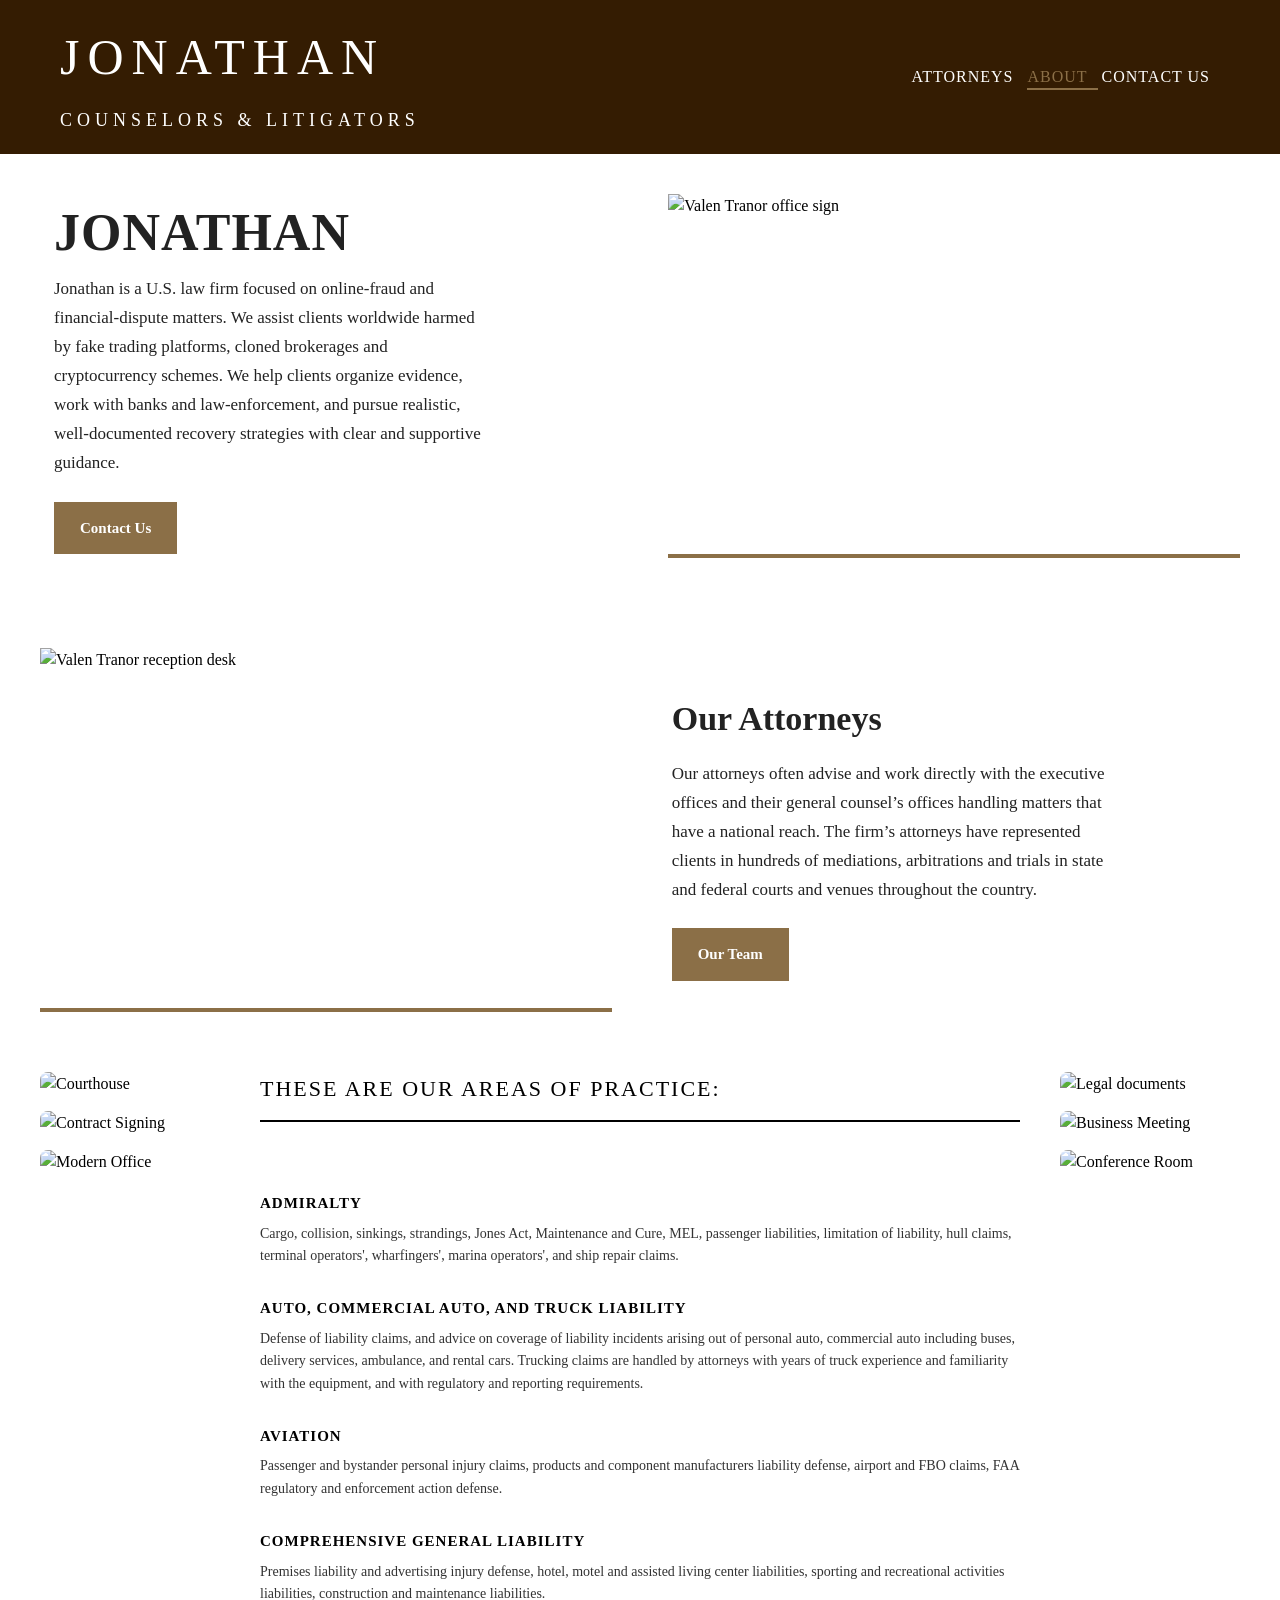
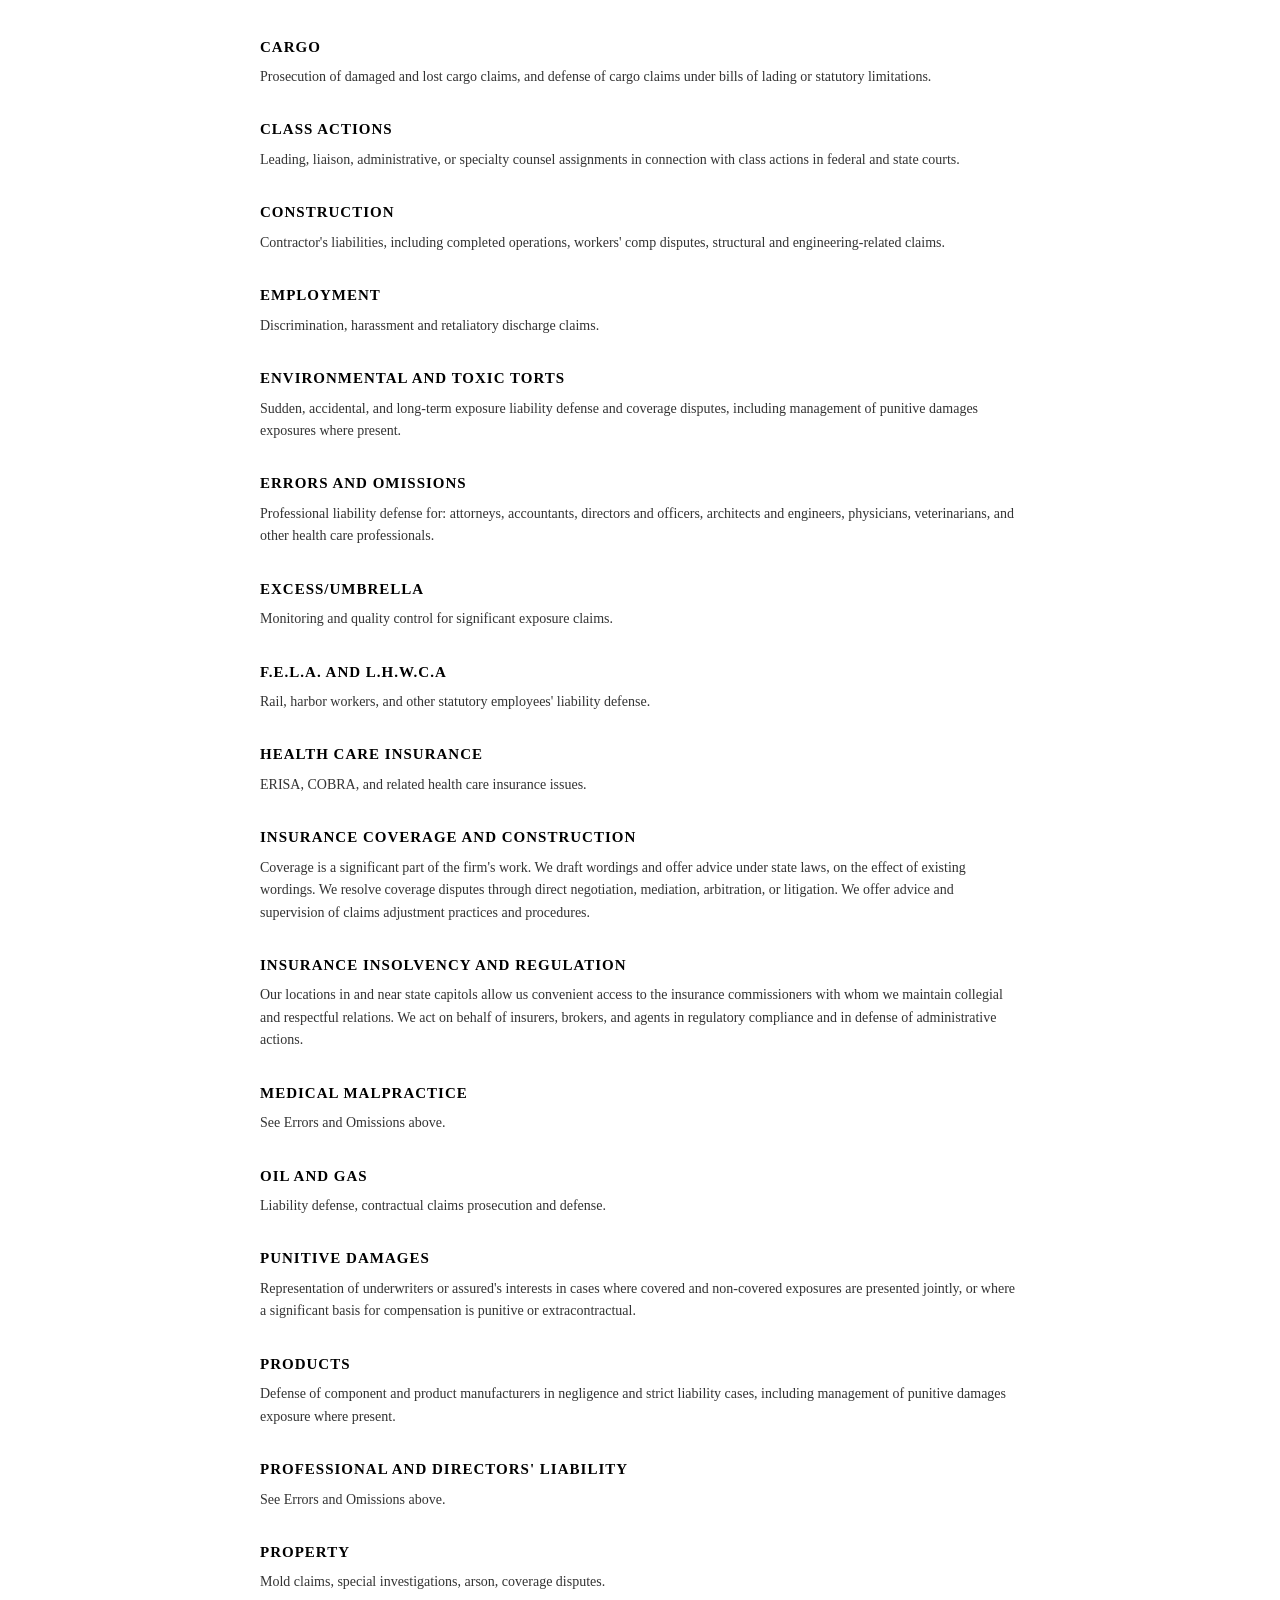
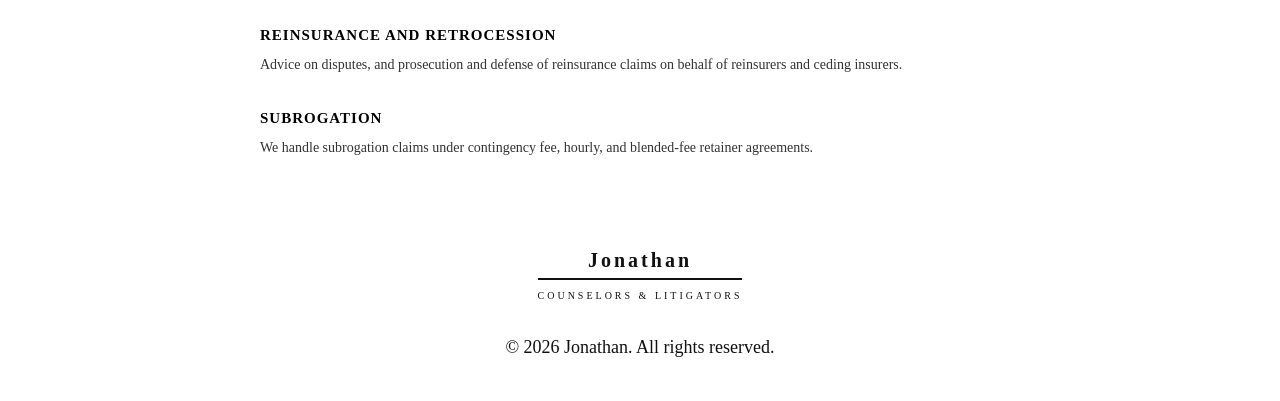
==== about.html @ 9f2dd491 "added combinations" ====
<!DOCTYPE html>
<html lang="en">
<head>
	<meta charset="UTF-8">
	<meta name="viewport" content="width=device-width, initial-scale=1.0">
	<title>About Us — Evans & Co</title>
	<link rel="stylesheet" href="style.css">
</head>
<body>
	<div class="container">
		<!-- Header Section -->
		<header class="header">
			<div class="logo">
				<a href="index.html">
					<h1 class="logo-main">Jonathan</h1>
					<p class="logo-sub">COUNSELORS & LITIGATORS</p>
				</a>
			</div>

			<nav class="nav-menu">
				<a href="attorney.html">Attorneys</a>
				<a href="about.html" class="active">About</a>
				<a href="contact.html">Contact Us</a>
			</nav>
		</header>

		<section class="about-hero-section">
			<div class="about-hero-card">
				<div class="about-hero-copy">
					<h1 class="about-hero-title">Jonathan</h1>
					<p class="about-hero-text">
						Jonathan is a U.S. law firm focused on online-fraud and financial-dispute matters.
						We assist clients worldwide harmed by fake trading platforms, cloned brokerages and
						cryptocurrency schemes. We help clients organize evidence, work with banks and law-enforcement,
						and pursue realistic, well-documented recovery strategies with clear and supportive guidance.
					</p>
					<a class="orange-button" href="contact.html">Contact Us</a>
				</div>
				<div class="about-hero-image-wrap">
					<img class="about-hero-image" src="https://images.unsplash.com/photo-1497366754035-f200968a6e72?w=900&h=700&fit=crop" alt="Valen Tranor office sign">
					<div class="orange-rule" aria-hidden="true"></div>
				</div>
			</div>
		</section>

		<section class="about-attorneys-section">
			<div class="about-attorneys-card">
				<div class="about-attorneys-image-wrap">
					<img class="about-attorneys-image" src="https://images.unsplash.com/photo-1521737604893-d14cc237f11d?w=900&h=700&fit=crop" alt="Valen Tranor reception desk">
					<div class="orange-rule" aria-hidden="true"></div>
				</div>
				<div class="about-attorneys-copy">
					<h2 class="about-attorneys-title">Our Attorneys</h2>
					<p class="about-attorneys-text">
						Our attorneys often advise and work directly with the executive offices and their general counsel’s
						offices handling matters that have a national reach. The firm’s attorneys have represented clients
						in hundreds of mediations, arbitrations and trials in state and federal courts and venues throughout
						the country.
					</p>
					<a class="orange-button" href="attorney.html">Our Team</a>
				</div>
			</div>
		</section>


		<!-- Practice Areas Section -->
		<section class="practice-areas">
			<div class="image-gallery left-gallery">
				<img src="https://images.unsplash.com/photo-1551836022-d5d88e9218df?w=400&h=800&fit=crop" alt="Courthouse">
				<img src="https://images.unsplash.com/photo-1450101499163-c8848c66ca85?w=400&h=800&fit=crop" alt="Contract Signing">
				<img src="https://images.unsplash.com/photo-1497366754035-f200968a6e72?w=400&h=800&fit=crop" alt="Modern Office">
			</div>

			<div class="practice-list">
				<h2 class="section-title">THESE ARE OUR AREAS OF PRACTICE:</h2>
				<div class="practice-item">
					<h3 class="practice-name">ADMIRALTY</h3>
					<p class="practice-desc">Cargo, collision, sinkings, strandings, Jones Act, Maintenance and Cure, MEL, passenger liabilities, limitation of liability, hull claims, terminal operators', wharfingers', marina operators', and ship repair claims.</p>
				</div>
				<div class="practice-item">
					<h3 class="practice-name">AUTO, COMMERCIAL AUTO, AND TRUCK LIABILITY</h3>
					<p class="practice-desc">Defense of liability claims, and advice on coverage of liability incidents arising out of personal auto, commercial auto including buses, delivery services, ambulance, and rental cars. Trucking claims are handled by attorneys with years of truck experience and familiarity with the equipment, and with regulatory and reporting requirements.</p>
				</div>
				<div class="practice-item">
					<h3 class="practice-name">AVIATION</h3>
					<p class="practice-desc">Passenger and bystander personal injury claims, products and component manufacturers liability defense, airport and FBO claims, FAA regulatory and enforcement action defense.</p>
				</div>
				<div class="practice-item">
					<h3 class="practice-name">COMPREHENSIVE GENERAL LIABILITY</h3>
					<p class="practice-desc">Premises liability and advertising injury defense, hotel, motel and assisted living center liabilities, sporting and recreational activities liabilities, construction and maintenance liabilities.</p>
				</div>
				<div class="practice-item">
					<h3 class="practice-name">CARGO</h3>
					<p class="practice-desc">Prosecution of damaged and lost cargo claims, and defense of cargo claims under bills of lading or statutory limitations.</p>
				</div>
				<div class="practice-item">
					<h3 class="practice-name">CLASS ACTIONS</h3>
					<p class="practice-desc">Leading, liaison, administrative, or specialty counsel assignments in connection with class actions in federal and state courts.</p>
				</div>
				<div class="practice-item">
					<h3 class="practice-name">CONSTRUCTION</h3>
					<p class="practice-desc">Contractor's liabilities, including completed operations, workers' comp disputes, structural and engineering-related claims.</p>
				</div>
				<div class="practice-item">
					<h3 class="practice-name">EMPLOYMENT</h3>
					<p class="practice-desc">Discrimination, harassment and retaliatory discharge claims.</p>
				</div>
				<div class="practice-item">
					<h3 class="practice-name">ENVIRONMENTAL AND TOXIC TORTS</h3>
					<p class="practice-desc">Sudden, accidental, and long-term exposure liability defense and coverage disputes, including management of punitive damages exposures where present.</p>
				</div>
				<div class="practice-item">
					<h3 class="practice-name">ERRORS AND OMISSIONS</h3>
					<p class="practice-desc">Professional liability defense for: attorneys, accountants, directors and officers, architects and engineers, physicians, veterinarians, and other health care professionals.</p>
				</div>
				<div class="practice-item">
					<h3 class="practice-name">EXCESS/UMBRELLA</h3>
					<p class="practice-desc">Monitoring and quality control for significant exposure claims.</p>
				</div>
				<div class="practice-item">
					<h3 class="practice-name">F.E.L.A. AND L.H.W.C.A</h3>
					<p class="practice-desc">Rail, harbor workers, and other statutory employees' liability defense.</p>
				</div>
				<div class="practice-item">
					<h3 class="practice-name">HEALTH CARE INSURANCE</h3>
					<p class="practice-desc">ERISA, COBRA, and related health care insurance issues.</p>
				</div>
				<div class="practice-item">
					<h3 class="practice-name">INSURANCE COVERAGE AND CONSTRUCTION</h3>
					<p class="practice-desc">Coverage is a significant part of the firm's work. We draft wordings and offer advice under state laws, on the effect of existing wordings. We resolve coverage disputes through direct negotiation, mediation, arbitration, or litigation. We offer advice and supervision of claims adjustment practices and procedures.</p>
				</div>
				<div class="practice-item">
					<h3 class="practice-name">INSURANCE INSOLVENCY AND REGULATION</h3>
					<p class="practice-desc">Our locations in and near state capitols allow us convenient access to the insurance commissioners with whom we maintain collegial and respectful relations. We act on behalf of insurers, brokers, and agents in regulatory compliance and in defense of administrative actions.</p>
				</div>
				<div class="practice-item">
					<h3 class="practice-name">MEDICAL MALPRACTICE</h3>
					<p class="practice-desc">See Errors and Omissions above.</p>
				</div>
				<div class="practice-item">
					<h3 class="practice-name">OIL AND GAS</h3>
					<p class="practice-desc">Liability defense, contractual claims prosecution and defense.</p>
				</div>
				<div class="practice-item">
					<h3 class="practice-name">PUNITIVE DAMAGES</h3>
					<p class="practice-desc">Representation of underwriters or assured's interests in cases where covered and non-covered exposures are presented jointly, or where a significant basis for compensation is punitive or extracontractual.</p>
				</div>
				<div class="practice-item">
					<h3 class="practice-name">PRODUCTS</h3>
					<p class="practice-desc">Defense of component and product manufacturers in negligence and strict liability cases, including management of punitive damages exposure where present.</p>
				</div>
				<div class="practice-item">
					<h3 class="practice-name">PROFESSIONAL AND DIRECTORS' LIABILITY</h3>
					<p class="practice-desc">See Errors and Omissions above.</p>
				</div>
				<div class="practice-item">
					<h3 class="practice-name">PROPERTY</h3>
					<p class="practice-desc">Mold claims, special investigations, arson, coverage disputes.</p>
				</div>
				<div class="practice-item">
					<h3 class="practice-name">REINSURANCE AND RETROCESSION</h3>
					<p class="practice-desc">Advice on disputes, and prosecution and defense of reinsurance claims on behalf of reinsurers and ceding insurers.</p>
				</div>
				<div class="practice-item">
					<h3 class="practice-name">SUBROGATION</h3>
					<p class="practice-desc">We handle subrogation claims under contingency fee, hourly, and blended-fee retainer agreements.</p>
				</div>
			</div>

			<div class="image-gallery right-gallery">
				<img src="https://images.unsplash.com/photo-1521791055366-0d553872125f?w=400&h=800&fit=crop" alt="Legal documents">
				<img src="https://images.unsplash.com/photo-1516321318423-f06f85e504b3?w=400&h=800&fit=crop" alt="Business Meeting">
				<img src="https://images.unsplash.com/photo-1517048676732-d65bc937f952?w=400&h=800&fit=crop" alt="Conference Room">
			</div>
		</section>
        <footer class="site-footer">
            <div class="site-footer-logo">
                <h2>Jonathan</h2>
                <p>COUNSELORS & LITIGATORS</p>
            </div>
            <p class="site-footer-copy">© 2026 Jonathan. All rights reserved.</p>
        </footer>
	</div>
</body>
</html>
---- style.css ----
* {
    margin: 0;
    padding: 0;
    box-sizing: border-box;
}

body {
    font-family: 'Georgia', 'Times New Roman', Times, serif;
    background-color: #fff;
    color: #000;
    line-height: 1.5;
    margin: 0;
    padding: 0;
}

.container {
    max-width: 100%;
    margin: 0 auto;
    padding: 0;
}

/* Header Styles */
.header {
    display: flex;
    justify-content: space-between;
    align-items: center;
    padding: 20px 60px;
    background-color: #341C02;
    color: #fff;
}

.header a {
    position: relative;
    text-decoration: none;
    color: #ffffff;
    text-transform: uppercase;
    transition: color 0.3s ease;
    padding-bottom: 5px;
}

.logo {
    margin-bottom: 0;
}

.logo-main {
    font-size: 50px;
    font-weight: normal;
    letter-spacing: 8px;
    margin-bottom: 12px;
    font-family: 'Georgia', serif;
}

.logo-sub {
    font-size: 18px;
    letter-spacing: 5px;
    text-transform: uppercase;
    font-weight: normal;
}

.nav-menu a {
    position: relative;
    text-decoration: none;
    color: #ffffff;
    font-size: 16px;
    letter-spacing: 1px;
    padding-right: 10px;
    text-transform: uppercase;
    transition: color 0.3s ease;
    padding-bottom: 5px;
}

.nav-menu a::after {
    content: "";
    position: absolute;
    left: 0;
    bottom: 0;
    width: 0;
    height: 2px;
    background-color: #8B6F47;
    transition: width 0.3s ease;
}

/* Hover Effect */
.nav-menu a:hover {
    color: #8B6F47;
}

.nav-menu a:hover::after {
    width: 100%;
}

/* Active Tab */
.nav-menu a.active {
    color: #8B6F47;
}

.nav-menu a.active::after {
    width: 100%;
}

/* About Banner */
.about-banner {
    position: relative;
    max-width: 1400px;
    margin: 0 auto;
    padding: 60px 40px;
}

.about-banner-overlay {
    position: absolute;
    left: 80px;
    bottom: 90px;
    color: #fff;
    text-shadow: 0 2px 8px rgba(0, 0, 0, 0.55);
}

.about-banner-title {
    font-size: 40px;
    line-height: 1;
    margin-bottom: 6px;
    font-weight: 700;
    letter-spacing: 2px;
}

.about-banner-summary {
    font-size: 18px;
    line-height: 1.6;
    max-width: 560px;
    letter-spacing: 0.2px;
}

.about-banner img {
    display: block;
    width: 100%;
    height: 420px;
    object-fit: cover;
    border-radius: 4px;
    box-shadow: 0 4px 12px rgba(0, 0, 0, 0.1);
}

.what-we-do-section {
    max-width: 1400px;
    margin: 0 auto;
    padding: 10px 40px 50px;
}

.what-we-do-header {
    display: grid;
    grid-template-columns: 1fr 1fr;
    gap: 40px;
    align-items: start;
}

.what-we-do-title {
    font-size: 32px;
    font-weight: 700;
    color: #222;
    text-align: center;
}

.what-we-do-title::after {
    content: "";
    display: block;
    width: 84px;
    height: 4px;
    background: #8B6F47;
    margin: 18px auto 0;
}

.what-we-do-text {
    font-size: 17px;
    line-height: 1.7;
    color: #222;
    max-width: 640px;
}

.advocate-section {
    background: #f5f5f5;
    padding: 60px 40px 70px;
}

.advocate-hero {
    text-align: center;
    max-width: 900px;
    margin: 0 auto 40px;
}

.advocate-title {
    font-size: 58px;
    line-height: 1.05;
    color: #222;
    font-weight: 700;
    margin-bottom: 10px;
}

.advocate-subtitle {
    font-size: 22px;
    color: #333;
    max-width: 760px;
    margin: 0 auto;
}

.advocate-grid {
    max-width: 1100px;
    margin: 0 auto;
    display: grid;
    grid-template-columns: repeat(5, 1fr);
    gap: 18px;
}

.advocate-card {
    background: transparent;
    text-align: center;
    padding: 10px 8px 0;
    position: relative;
}

.advocate-card + .advocate-card {
    border-left: 2px solid #ffb15c;
}

.advocate-icon {
    font-size: 54px;
    line-height: 1;
    margin-bottom: 10px;
    color: #222;
}

.advocate-card h3 {
    font-size: 22px;
    color: #222;
    margin-bottom: 10px;
    font-weight: 700;
}

.advocate-card p {
    font-size: 17px;
    line-height: 1.35;
    color: #222;
}

.approach-section {
    max-width: 1400px;
    margin: 0 auto;
    padding: 80px 40px;
    display: grid;
    grid-template-columns: 1.1fr 0.9fr;
    gap: 80px;
    align-items: start;
}

.approach-copy {
    font-size: 18px;
    line-height: 1.7;
    color: #222;
    max-width: 720px;
}

.approach-copy p + p {
    margin-top: 24px;
}

.approach-heading h2 {
    font-size: 58px;
    line-height: 1.05;
    color: #222;
    font-weight: 700;
    margin-bottom: 20px;
}

.section-accent {
    width: 84px;
    height: 4px;
    background: #8B6F47;
}

.site-footer {
    text-align: center;
    padding: 30px 20px 40px;
}

.site-footer-logo h2 {
    font-size: 20px;
    line-height: 1;
    letter-spacing: 3px;
    color: #111;
    font-weight: 700;
    margin-bottom: 8px;
}

.site-footer-logo p {
    display: inline-block;
    font-size: 10px;
    letter-spacing: 3px;
    color: #111;
    padding-top: 8px;
    border-top: 2px solid #111;
}

.site-footer-copy {
    margin-top: 28px;
    font-size: 18px;
    color: #111;
}

/* About Section */
.about-section {
    display: flex;
    padding: 60px 40px;
    background-color: #fff;
    gap: 30px;
    max-width: 1400px;
    margin: 0 auto;
    align-items: flex-start;
    flex-wrap: wrap;
}

.about-content {
    flex: 1;
    min-width: 0;
}

.about-text {
    font-size: 15px;
    margin-bottom: 25px;
    text-align: left;
    line-height: 1.8;
    font-family: 'Georgia', serif;
    text-align: justify;
}

.contact-info {
    flex: 0 0 280px;
    display: flex;
    flex-direction: column;
    gap: 30px;
    padding-right: 40px;
    border-right: 1px solid #ddd;
    min-width: 0;
}

.office {
    text-align: left;
}

.office-name {
    font-size: 16px;
    font-weight: bold !important;
    margin-bottom: 8px;
    text-transform: uppercase;
    letter-spacing: 1px;
}

.office p {
    font-size: 13px;
    margin-bottom: 4px;
    font-weight: normal;
}

/* Side Images */
.side-image {
    flex: 0 0 250px;
    display: flex;
    flex-direction: column;
    align-items: flex-start;
    min-width: 0;
}

.side-image img {
    width: 100%;
    height: auto;
    object-fit: cover;
    border-radius: 4px;
    box-shadow: 0 4px 12px rgba(0, 0, 0, 0.1);
    margin-bottom: 200px;
}

    .image-gallery {
        display: grid;
        grid-template-columns: repeat(6, 1fr); /* 6 images in one row */
        gap: 15px;
        width: 100%;
    }

    .image-gallery img {
        width: 100%;
        height: 250px;
        object-fit: cover;
        border-radius: 8px;
        display: block;
    }
        .left-gallery,
    .right-gallery {
        display: flex;
        flex-direction: column;
        gap: 15px;
        width: 180px;
        flex-shrink: 0;
    }

    .left-gallery img,
    .right-gallery img {
        width: 100%;
        height: auto;
        border-radius: 8px;
    }

/* Practice Areas Section */
.practice-areas {
    display: flex;
    padding: 60px 40px;
    background-color: #fff;
    gap: 40px;
    max-width: 1400px;
    margin: 0 auto;
    align-items: flex-start;
    flex-wrap: wrap;
}

.practice-areas .practice-list {
    flex: 1;
    min-width: 0;
}

.email-contact {
    text-align: right;
    margin-bottom: 30px;
    font-size: 14px;
    font-weight: bold;
    color: #000;
}

.section-title {
    font-size: 22px;
    text-align: left;
    margin-bottom: 40px;
    letter-spacing: 2px;
    color: #000;
    font-weight: normal;
    border-bottom: 2px solid #000;
    padding-bottom: 15px;
}

.practice-list {
    display: flex;
    flex-direction: column;
    gap: 30px;
}

.practice-item {
    padding: 0;
    background: none;
    border: none;
    box-shadow: none;
    min-width: 0;
}

.practice-name {
    font-size: 15px;
    margin-bottom: 8px;
    color: #000;
    letter-spacing: 1px;
    font-weight: bold;
    text-transform: uppercase;
}

.practice-desc {
    font-size: 14px;
    color: #333;
    line-height: 1.6;
    margin: 0;
    padding-left: 0;
    overflow-wrap: break-word;
    word-wrap: break-word;
}

/* About page hero sections */
.about-hero-section,
.about-attorneys-section {
    max-width: 1400px;
    margin: 0 auto;
    padding: 40px 40px 0;
}

.about-hero-card,
.about-attorneys-card {
    display: grid;
    grid-template-columns: 1.05fr 1fr;
    gap: 28px;
    align-items: start;
    background: #fff;
}

.about-hero-copy,
.about-attorneys-copy {
    padding: 14px 8px 0 14px;
}

.about-hero-title {
    font-size: 52px;
    line-height: 0.95;
    letter-spacing: 1px;
    text-transform: uppercase;
    margin-bottom: 18px;
    color: #222;
    font-weight: 700;
}

.about-hero-text,
.about-attorneys-text {
    font-size: 17px;
    line-height: 1.7;
    color: #222;
    max-width: 440px;
}

.about-hero-text {
    margin-bottom: 24px;
}

.about-attorneys-title {
    font-size: 34px;
    margin-bottom: 16px;
    color: #222;
    font-weight: 700;
}

.about-hero-image-wrap,
.about-attorneys-image-wrap {
    position: relative;
}

.about-hero-image,
.about-attorneys-image {
    width: 100%;
    height: 360px;
    object-fit: cover;
    display: block;
}

.orange-rule {
    height: 4px;
    width: 100%;
    background: #8B6F47;
}

.orange-button {
    display: inline-block;
    background: #8B6F47;
    color: #fff;
    text-decoration: none;
    padding: 15px 26px;
    font-size: 15px;
    font-weight: 700;
    text-transform: capitalize;
}

.orange-button:hover {
    background: #341C02;
}

.about-attorneys-section {
    padding-top: 90px;
}

.about-attorneys-card {
    grid-template-columns: 1fr 1.05fr;
}

.about-attorneys-copy {
    padding-left: 32px;
    align-self: center;
}

.about-attorneys-text {
    margin-bottom: 24px;
}

@media (max-width: 900px) {
    .about-hero-card,
    .about-attorneys-card {
        grid-template-columns: 1fr;
    }

    .about-hero-title {
        font-size: 40px;
    }

    .about-hero-image,
    .about-attorneys-image {
        height: 280px;
    }

    .about-attorneys-copy {
        padding-left: 14px;
    }
}

@media (max-width: 768px) {

    body {
        overflow-x: hidden;
    }

    .logo {
        margin-bottom: 0;
        padding: 0 10px;
    }

    .logo-main {
        font-size: 36px;
        letter-spacing: 3px;
        margin-bottom: 8px;
        line-height: 1.1;
    }

    .logo-sub {
        font-size: 12px;
        letter-spacing: 2px;
        line-height: 1.4;
    }

    /* About Section */
    .about-banner {
        padding: 30px 15px;
    }

    .about-banner img {
        height: 240px;
    }

    .about-banner-overlay {
        left: 30px;
        bottom: 40px;
    }

    .about-banner-title {
        font-size: 28px;
    }

    .about-banner-summary {
        font-size: 14px;
    }

    .about-section {
        display: flex;
        flex-direction: column;
        padding: 15px;
        gap: 20px;
    }

    /* Images */
    .side-image {
        display: flex;
        justify-content: center;
        align-items: center;
        width: 100%;
        
    }

    .side-image img {
        width: 100%;
        max-width: 220px;
        height: auto;
        border-radius: 8px;
        margin-bottom: 50px;
    }

    .left-gallery,
    .right-gallery {
        display: flex;
        flex-direction: row;
        justify-content: center;
        gap: 8px;
        width: 100%;
    }

    .left-gallery img,
    .right-gallery img {
        width: 30%;
        height: auto;
    }

    .image-gallery {
        display: grid;
        grid-template-columns: repeat(3, 1fr);
        gap: 5px;
    }

    .image-gallery img {
        width: 100%;
        height: auto;
    }

    /* Contact Information */
    .contact-info {
        width: 100%;
        display: grid;
        grid-template-columns: 1fr;
        gap: 15px;
        border: none;
        padding: 0;
    }

    .office {
        padding: 12px;
        border: 1px solid #ddd;
        border-radius: 6px;
    }

    .office-name {
        font-size: 15px;
        font-weight: bold;
        margin-bottom: 5px;
    }

    .office p {
        font-size: 13px;
        line-height: 1.5;
    }

    /* About Content */
    .about-content {
        width: 100%;
    }

    .about-text {
        font-size: 14px;
        line-height: 1.8;
        text-align: justify;
        margin-bottom: 12px;
    }

    /* Practice Areas */
    .practice-areas {
        display: flex;
        flex-direction: column;
        padding: 15px;
        gap: 20px;
    }

    .practice-list,
    .practice-content {
        width: 100%;
    }

    .section-title {
        font-size: 20px;
        text-align: center;
    }

    .practice-name {
        font-size: 15px;
    }

    .practice-desc {
        font-size: 13px;
        line-height: 1.7;
    }

    .email-contact {
        text-align: center;
        font-size: 13px;
    }
}
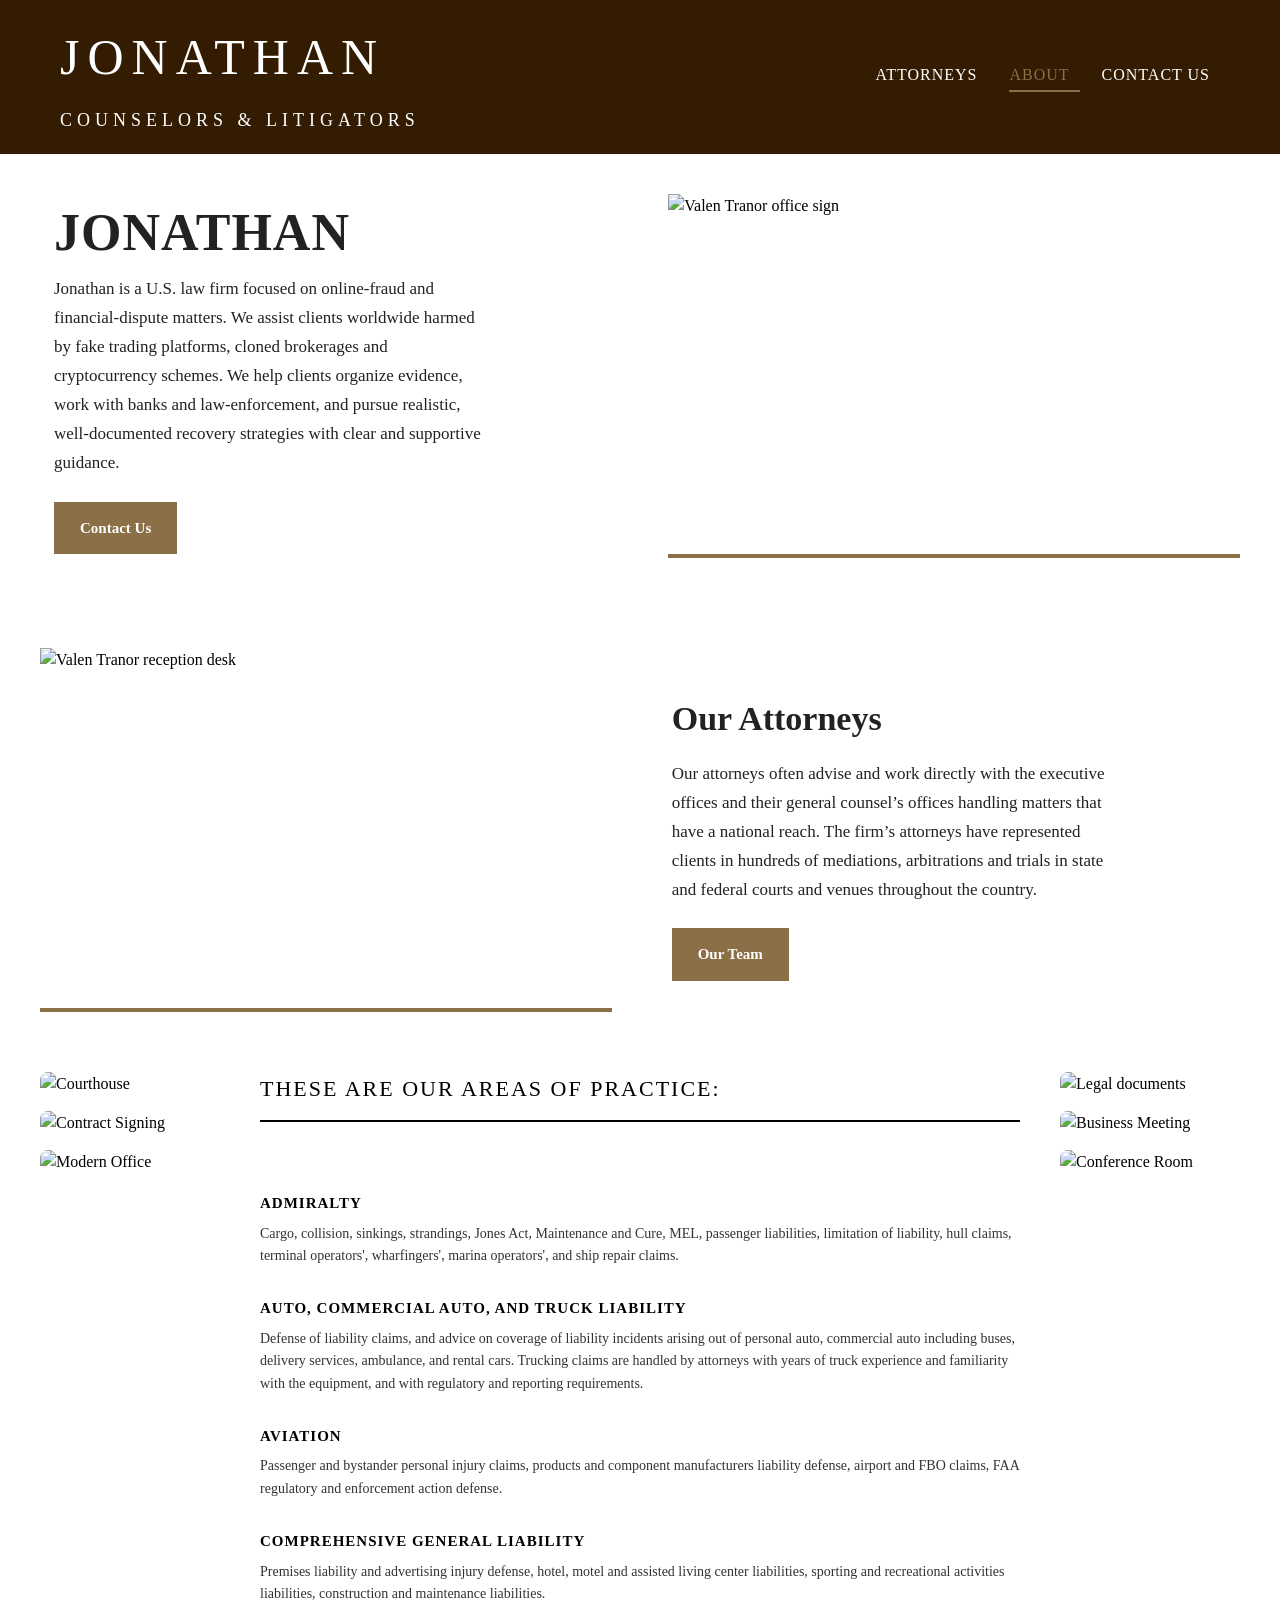
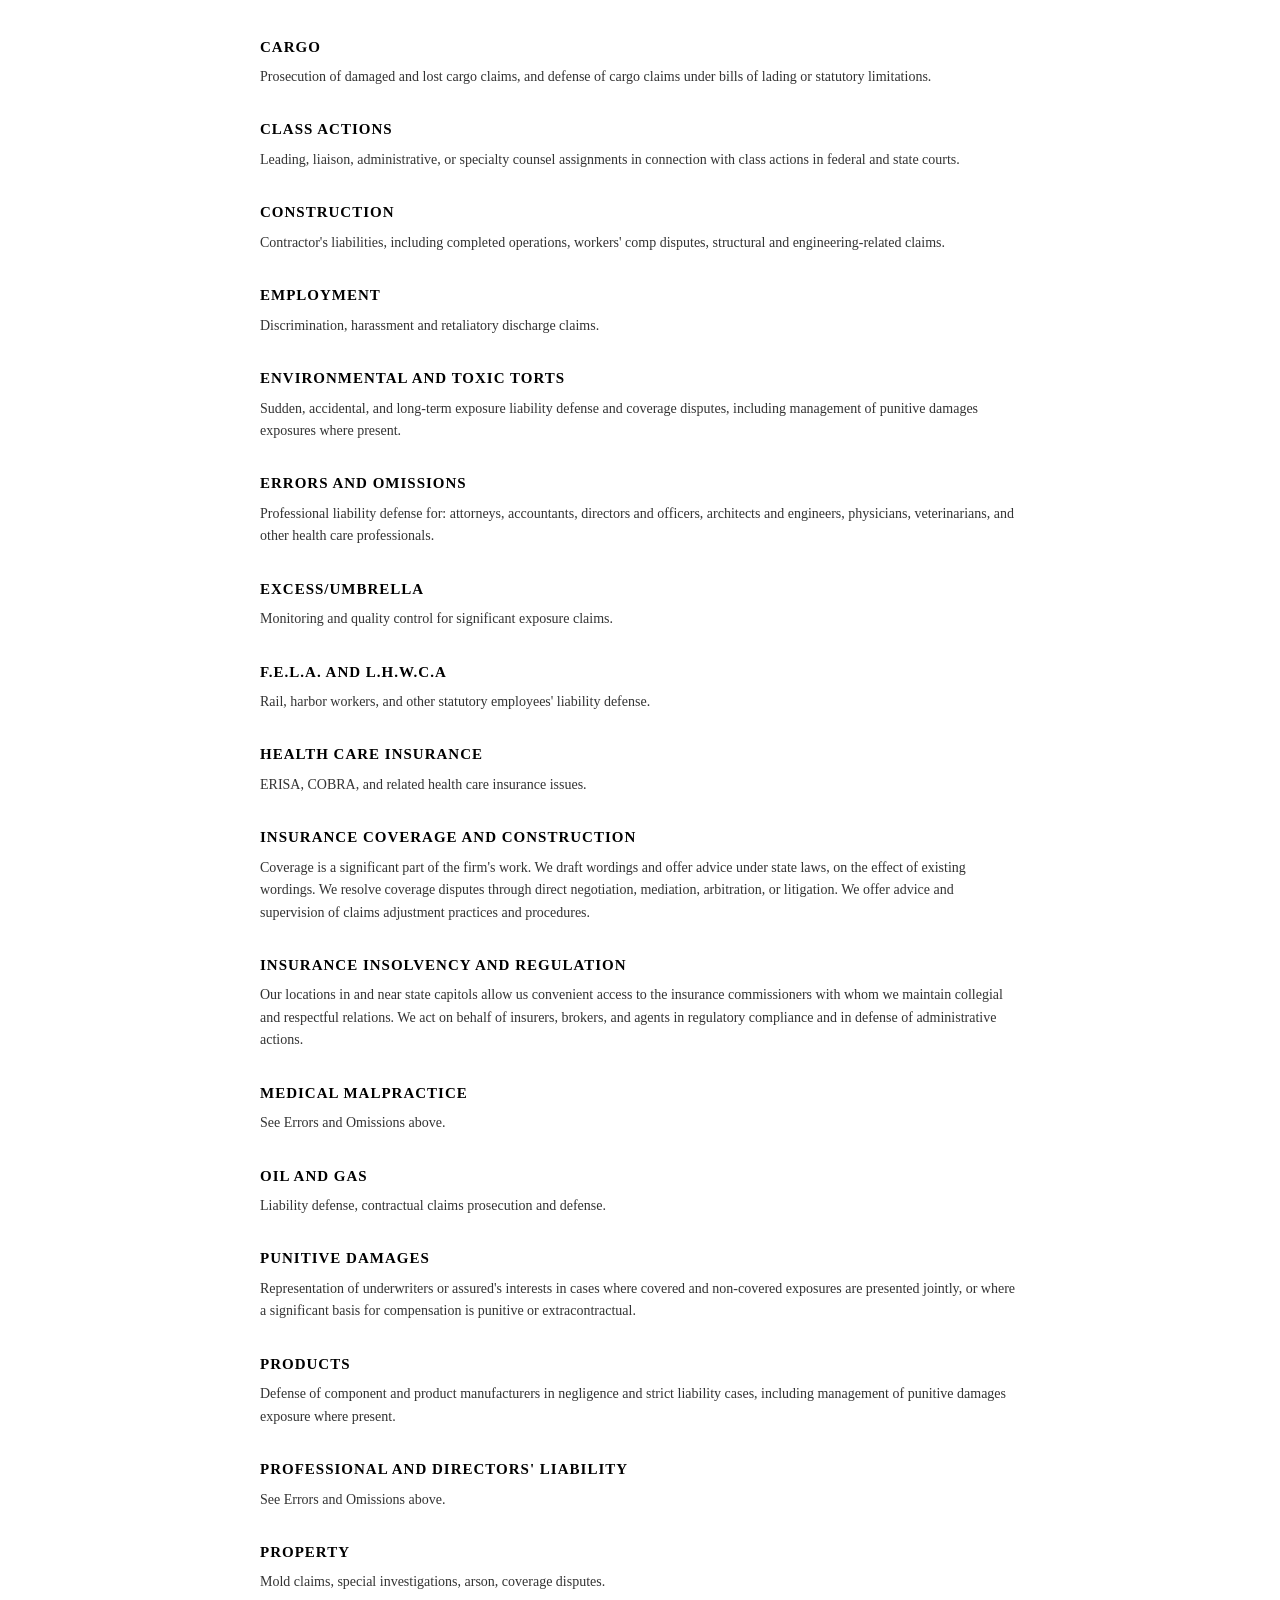
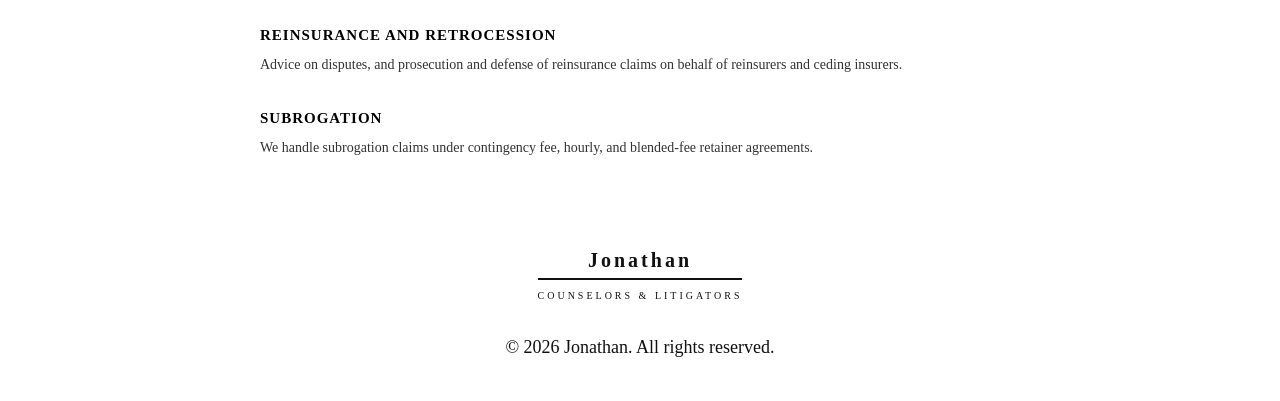
==== commit 4f09f067: "fix mobile view" ====
--- a/about.html
+++ b/about.html
@@ -4,7 +4,7 @@
 	<meta charset="UTF-8">
 	<meta name="viewport" content="width=device-width, initial-scale=1.0">
 	<title>About Us — Evans & Co</title>
-	<link rel="stylesheet" href="style.css">
+	<link rel="stylesheet" href="static/style.css">
 </head>
 <body>
 	<div class="container">
@@ -17,7 +17,9 @@
 				</a>
 			</div>
 
-			<nav class="nav-menu">
+			<button class="nav-toggle" type="button" aria-label="Toggle navigation" aria-expanded="false" aria-controls="site-nav">☰</button>
+
+			<nav class="nav-menu" id="site-nav">
 				<a href="attorney.html">Attorneys</a>
 				<a href="about.html" class="active">About</a>
 				<a href="contact.html">Contact Us</a>
@@ -181,5 +183,6 @@
             <p class="site-footer-copy">© 2026 Jonathan. All rights reserved.</p>
         </footer>
 	</div>
+	<script src="static/nav.js"></script>
 </body>
 </html>
--- a/static/style.css
+++ b/static/style.css
@@ -0,0 +1,930 @@
+* {
+    margin: 0;
+    padding: 0;
+    box-sizing: border-box;
+}
+
+body {
+    font-family: 'Georgia', 'Times New Roman', Times, serif;
+    background-color: #fff;
+    color: #000;
+    line-height: 1.5;
+    margin: 0;
+    padding: 0;
+}
+
+.container {
+    max-width: 100%;
+    margin: 0 auto;
+    padding: 0;
+}
+
+/* Header Styles */
+.header {
+    display: flex;
+    justify-content: space-between;
+    align-items: center;
+    padding: 20px 60px;
+    background-color: #341C02;
+    color: #fff;
+}
+
+.nav-menu {
+    display: flex;
+    align-items: center;
+    gap: 22px;
+    flex-wrap: wrap;
+}
+
+.nav-toggle {
+    display: none;
+    border: 1px solid #8B6F47;
+    background: transparent;
+    color: #ffffff;
+    font-size: 24px;
+    line-height: 1;
+    padding: 6px 10px;
+    cursor: pointer;
+    transition: transform 0.2s ease, background-color 0.2s ease;
+}
+
+.nav-toggle:active {
+    transform: scale(0.95);
+}
+
+.header a {
+    position: relative;
+    text-decoration: none;
+    color: #ffffff;
+    text-transform: uppercase;
+    transition: color 0.3s ease;
+    padding-bottom: 5px;
+}
+
+.logo {
+    margin-bottom: 0;
+}
+
+.logo-main {
+    font-size: 50px;
+    font-weight: normal;
+    letter-spacing: 8px;
+    margin-bottom: 12px;
+    font-family: 'Georgia', serif;
+}
+
+.logo-sub {
+    font-size: 18px;
+    letter-spacing: 5px;
+    text-transform: uppercase;
+    font-weight: normal;
+}
+
+.nav-menu a {
+    position: relative;
+    text-decoration: none;
+    color: #ffffff;
+    font-size: 16px;
+    letter-spacing: 1px;
+    padding-right: 10px;
+    text-transform: uppercase;
+    transition: color 0.3s ease;
+    padding-bottom: 5px;
+}
+
+.nav-menu a::after {
+    content: "";
+    position: absolute;
+    left: 0;
+    bottom: 0;
+    width: 0;
+    height: 2px;
+    background-color: #8B6F47;
+    transition: width 0.3s ease;
+}
+
+/* Hover Effect */
+.nav-menu a:hover {
+    color: #8B6F47;
+}
+
+.nav-menu a:hover::after {
+    width: 100%;
+}
+
+/* Active Tab */
+.nav-menu a.active {
+    color: #8B6F47;
+}
+
+.nav-menu a.active::after {
+    width: 100%;
+}
+
+/* About Banner */
+.about-banner {
+    position: relative;
+    max-width: 1400px;
+    margin: 0 auto;
+    padding: 60px 40px;
+}
+
+.about-banner-overlay {
+    position: absolute;
+    left: 80px;
+    bottom: 90px;
+    color: #fff;
+    text-shadow: 0 2px 8px rgba(0, 0, 0, 0.55);
+}
+
+.about-banner-title {
+    font-size: 40px;
+    line-height: 1;
+    margin-bottom: 6px;
+    font-weight: 700;
+    letter-spacing: 2px;
+}
+
+.about-banner-summary {
+    font-size: 18px;
+    line-height: 1.6;
+    max-width: 560px;
+    letter-spacing: 0.2px;
+}
+
+.about-banner img {
+    display: block;
+    width: 100%;
+    height: 420px;
+    object-fit: cover;
+    border-radius: 4px;
+    box-shadow: 0 4px 12px rgba(0, 0, 0, 0.1);
+}
+
+.what-we-do-section {
+    max-width: 1400px;
+    margin: 0 auto;
+    padding: 10px 40px 50px;
+}
+
+.what-we-do-header {
+    display: grid;
+    grid-template-columns: 1fr 1fr;
+    gap: 40px;
+    align-items: start;
+}
+
+.what-we-do-title {
+    font-size: 32px;
+    font-weight: 700;
+    color: #222;
+    text-align: center;
+}
+
+.what-we-do-title::after {
+    content: "";
+    display: block;
+    width: 84px;
+    height: 4px;
+    background: #8B6F47;
+    margin: 18px auto 0;
+}
+
+.what-we-do-text {
+    font-size: 17px;
+    line-height: 1.7;
+    color: #222;
+    max-width: 640px;
+}
+
+.advocate-section {
+    background: #f5f5f5;
+    padding: 60px 40px 70px;
+}
+
+.advocate-hero {
+    text-align: center;
+    max-width: 900px;
+    margin: 0 auto 40px;
+}
+
+.advocate-title {
+    font-size: 58px;
+    line-height: 1.05;
+    color: #222;
+    font-weight: 700;
+    margin-bottom: 10px;
+}
+
+.advocate-subtitle {
+    font-size: 22px;
+    color: #333;
+    max-width: 760px;
+    margin: 0 auto;
+}
+
+.advocate-grid {
+    max-width: 1100px;
+    margin: 0 auto;
+    display: grid;
+    grid-template-columns: repeat(5, 1fr);
+    gap: 18px;
+}
+
+.advocate-card {
+    background: transparent;
+    text-align: center;
+    padding: 10px 8px 0;
+    position: relative;
+}
+
+.advocate-card + .advocate-card {
+    border-left: 2px solid #ffb15c;
+}
+
+.advocate-icon {
+    font-size: 54px;
+    line-height: 1;
+    margin-bottom: 10px;
+    color: #222;
+}
+
+.advocate-card h3 {
+    font-size: 22px;
+    color: #222;
+    margin-bottom: 10px;
+    font-weight: 700;
+}
+
+.advocate-card p {
+    font-size: 17px;
+    line-height: 1.35;
+    color: #222;
+}
+
+.approach-section {
+    max-width: 1400px;
+    margin: 0 auto;
+    padding: 80px 40px;
+    display: grid;
+    grid-template-columns: 1.1fr 0.9fr;
+    gap: 80px;
+    align-items: start;
+}
+
+.approach-copy {
+    font-size: 18px;
+    line-height: 1.7;
+    color: #222;
+    max-width: 720px;
+}
+
+.approach-copy p + p {
+    margin-top: 24px;
+}
+
+.approach-heading h2 {
+    font-size: 58px;
+    line-height: 1.05;
+    color: #222;
+    font-weight: 700;
+    margin-bottom: 20px;
+}
+
+.section-accent {
+    width: 84px;
+    height: 4px;
+    background: #8B6F47;
+}
+
+.site-footer {
+    text-align: center;
+    padding: 30px 20px 40px;
+}
+
+.site-footer-logo h2 {
+    font-size: 20px;
+    line-height: 1;
+    letter-spacing: 3px;
+    color: #111;
+    font-weight: 700;
+    margin-bottom: 8px;
+}
+
+.site-footer-logo p {
+    display: inline-block;
+    font-size: 10px;
+    letter-spacing: 3px;
+    color: #111;
+    padding-top: 8px;
+    border-top: 2px solid #111;
+}
+
+.site-footer-copy {
+    margin-top: 28px;
+    font-size: 18px;
+    color: #111;
+}
+
+/* About Section */
+.about-section {
+    display: flex;
+    padding: 60px 40px;
+    background-color: #fff;
+    gap: 30px;
+    max-width: 1400px;
+    margin: 0 auto;
+    align-items: flex-start;
+    flex-wrap: wrap;
+}
+
+.about-content {
+    flex: 1;
+    min-width: 0;
+}
+
+.about-text {
+    font-size: 15px;
+    margin-bottom: 25px;
+    text-align: left;
+    line-height: 1.8;
+    font-family: 'Georgia', serif;
+    text-align: justify;
+}
+
+.contact-info {
+    flex: 0 0 280px;
+    display: flex;
+    flex-direction: column;
+    gap: 30px;
+    padding-right: 40px;
+    border-right: 1px solid #ddd;
+    min-width: 0;
+}
+
+.office {
+    text-align: left;
+}
+
+.office-name {
+    font-size: 16px;
+    font-weight: bold !important;
+    margin-bottom: 8px;
+    text-transform: uppercase;
+    letter-spacing: 1px;
+}
+
+.office p {
+    font-size: 13px;
+    margin-bottom: 4px;
+    font-weight: normal;
+}
+
+/* Side Images */
+.side-image {
+    flex: 0 0 250px;
+    display: flex;
+    flex-direction: column;
+    align-items: flex-start;
+    min-width: 0;
+}
+
+.side-image img {
+    width: 100%;
+    height: auto;
+    object-fit: cover;
+    border-radius: 4px;
+    box-shadow: 0 4px 12px rgba(0, 0, 0, 0.1);
+    margin-bottom: 200px;
+}
+
+    .image-gallery {
+        display: grid;
+        grid-template-columns: repeat(6, 1fr); /* 6 images in one row */
+        gap: 15px;
+        width: 100%;
+    }
+
+    .image-gallery img {
+        width: 100%;
+        height: 250px;
+        object-fit: cover;
+        border-radius: 8px;
+        display: block;
+    }
+        .left-gallery,
+    .right-gallery {
+        display: flex;
+        flex-direction: column;
+        gap: 15px;
+        width: 180px;
+        flex-shrink: 0;
+    }
+
+    .left-gallery img,
+    .right-gallery img {
+        width: 100%;
+        height: auto;
+        border-radius: 8px;
+    }
+
+/* Practice Areas Section */
+.practice-areas {
+    display: flex;
+    padding: 60px 40px;
+    background-color: #fff;
+    gap: 40px;
+    max-width: 1400px;
+    margin: 0 auto;
+    align-items: flex-start;
+    flex-wrap: wrap;
+}
+
+.practice-areas .practice-list {
+    flex: 1;
+    min-width: 0;
+}
+
+.email-contact {
+    text-align: right;
+    margin-bottom: 30px;
+    font-size: 14px;
+    font-weight: bold;
+    color: #000;
+}
+
+.section-title {
+    font-size: 22px;
+    text-align: left;
+    margin-bottom: 40px;
+    letter-spacing: 2px;
+    color: #000;
+    font-weight: normal;
+    border-bottom: 2px solid #000;
+    padding-bottom: 15px;
+}
+
+.practice-list {
+    display: flex;
+    flex-direction: column;
+    gap: 30px;
+}
+
+.practice-item {
+    padding: 0;
+    background: none;
+    border: none;
+    box-shadow: none;
+    min-width: 0;
+}
+
+.practice-name {
+    font-size: 15px;
+    margin-bottom: 8px;
+    color: #000;
+    letter-spacing: 1px;
+    font-weight: bold;
+    text-transform: uppercase;
+}
+
+.practice-desc {
+    font-size: 14px;
+    color: #333;
+    line-height: 1.6;
+    margin: 0;
+    padding-left: 0;
+    overflow-wrap: break-word;
+    word-wrap: break-word;
+}
+
+/* About page hero sections */
+.about-hero-section,
+.about-attorneys-section {
+    max-width: 1400px;
+    margin: 0 auto;
+    padding: 40px 40px 0;
+}
+
+.about-hero-card,
+.about-attorneys-card {
+    display: grid;
+    grid-template-columns: 1.05fr 1fr;
+    gap: 28px;
+    align-items: start;
+    background: #fff;
+}
+
+.about-hero-copy,
+.about-attorneys-copy {
+    padding: 14px 8px 0 14px;
+}
+
+.about-hero-title {
+    font-size: 52px;
+    line-height: 0.95;
+    letter-spacing: 1px;
+    text-transform: uppercase;
+    margin-bottom: 18px;
+    color: #222;
+    font-weight: 700;
+}
+
+.about-hero-text,
+.about-attorneys-text {
+    font-size: 17px;
+    line-height: 1.7;
+    color: #222;
+    max-width: 440px;
+}
+
+.about-hero-text {
+    margin-bottom: 24px;
+}
+
+.about-attorneys-title {
+    font-size: 34px;
+    margin-bottom: 16px;
+    color: #222;
+    font-weight: 700;
+}
+
+.about-hero-image-wrap,
+.about-attorneys-image-wrap {
+    position: relative;
+}
+
+.about-hero-image,
+.about-attorneys-image {
+    width: 100%;
+    height: 360px;
+    object-fit: cover;
+    display: block;
+}
+
+.orange-rule {
+    height: 4px;
+    width: 100%;
+    background: #8B6F47;
+}
+
+.orange-button {
+    display: inline-block;
+    background: #8B6F47;
+    color: #fff;
+    text-decoration: none;
+    padding: 15px 26px;
+    font-size: 15px;
+    font-weight: 700;
+    text-transform: capitalize;
+}
+
+.orange-button:hover {
+    background: #341C02;
+}
+
+.about-attorneys-section {
+    padding-top: 90px;
+}
+
+.about-attorneys-card {
+    grid-template-columns: 1fr 1.05fr;
+}
+
+.about-attorneys-copy {
+    padding-left: 32px;
+    align-self: center;
+}
+
+.about-attorneys-text {
+    margin-bottom: 24px;
+}
+
+@media (max-width: 900px) {
+    .about-hero-card,
+    .about-attorneys-card {
+        grid-template-columns: 1fr;
+    }
+
+    .about-hero-title {
+        font-size: 40px;
+    }
+
+    .about-hero-image,
+    .about-attorneys-image {
+        height: 280px;
+    }
+
+    .about-attorneys-copy {
+        padding-left: 14px;
+    }
+}
+
+@media (max-width: 768px) {
+
+    body {
+        overflow-x: hidden;
+    }
+
+    .header {
+        padding: 16px;
+        flex-direction: row;
+        flex-wrap: wrap;
+        align-items: center;
+        gap: 10px;
+    }
+
+    .nav-toggle {
+        display: inline-flex;
+        align-items: center;
+        justify-content: center;
+        margin-left: auto;
+    }
+
+    .nav-menu {
+        width: 100%;
+        display: flex;
+        flex-direction: column;
+        align-items: flex-start;
+        gap: 10px;
+        max-height: 0;
+        opacity: 0;
+        overflow: hidden;
+        pointer-events: none;
+        transition: max-height 0.25s ease, opacity 0.2s ease;
+    }
+
+    .nav-menu.open {
+        max-height: 220px;
+        opacity: 1;
+        pointer-events: auto;
+    }
+
+    .nav-menu a {
+        font-size: 14px;
+        padding-right: 0;
+        padding-bottom: 2px;
+    }
+
+    .logo {
+        margin-bottom: 0;
+        padding: 0;
+    }
+
+    .logo-main {
+        font-size: 36px;
+        letter-spacing: 3px;
+        margin-bottom: 8px;
+        line-height: 1.1;
+    }
+
+    .logo-sub {
+        font-size: 12px;
+        letter-spacing: 2px;
+        line-height: 1.4;
+    }
+
+    /* About Section */
+    .about-banner {
+        padding: 30px 16px;
+    }
+
+    .about-banner img {
+        height: 240px;
+    }
+
+    .about-banner-overlay {
+        left: 30px;
+        bottom: 40px;
+    }
+
+    .about-banner-title {
+        font-size: 28px;
+    }
+
+    .about-banner-summary {
+        font-size: 14px;
+    }
+
+    .what-we-do-section {
+        padding: 10px 16px 40px;
+    }
+
+    .what-we-do-header {
+        grid-template-columns: 1fr;
+        gap: 20px;
+    }
+
+    .what-we-do-title {
+        font-size: 28px;
+        text-align: left;
+    }
+
+    .what-we-do-title::after {
+        margin: 14px 0 0;
+    }
+
+    .what-we-do-text {
+        font-size: 16px;
+    }
+
+    .advocate-section {
+        padding: 40px 16px 48px;
+    }
+
+    .advocate-title {
+        font-size: 34px;
+    }
+
+    .advocate-subtitle {
+        font-size: 18px;
+    }
+
+    .advocate-grid {
+        grid-template-columns: 1fr;
+        gap: 20px;
+    }
+
+    .advocate-card + .advocate-card {
+        border-left: none;
+        border-top: 2px solid #ffb15c;
+        padding-top: 18px;
+    }
+
+    .approach-section {
+        padding: 50px 16px;
+        grid-template-columns: 1fr;
+        gap: 24px;
+    }
+
+    .approach-copy {
+        font-size: 16px;
+    }
+
+    .approach-heading h2 {
+        font-size: 38px;
+    }
+
+    .site-footer-copy {
+        font-size: 15px;
+    }
+
+    .about-section {
+        display: flex;
+        flex-direction: column;
+        padding: 15px;
+        gap: 20px;
+    }
+
+    /* Images */
+    .side-image {
+        display: flex;
+        justify-content: center;
+        align-items: center;
+        width: 100%;
+        
+    }
+
+    .side-image img {
+        width: 100%;
+        max-width: 220px;
+        height: auto;
+        border-radius: 8px;
+        margin-bottom: 50px;
+    }
+
+    .left-gallery,
+    .right-gallery {
+        display: flex;
+        flex-direction: row;
+        justify-content: center;
+        gap: 8px;
+        width: 100%;
+    }
+
+    .left-gallery img,
+    .right-gallery img {
+        width: 30%;
+        height: auto;
+    }
+
+    .image-gallery {
+        display: grid;
+        grid-template-columns: repeat(3, 1fr);
+        gap: 5px;
+    }
+
+    .image-gallery img {
+        width: 100%;
+        height: auto;
+    }
+
+    /* Contact Information */
+    .contact-info {
+        width: 100%;
+        display: grid;
+        grid-template-columns: 1fr;
+        gap: 15px;
+        border: none;
+        padding: 0;
+    }
+
+    .office {
+        padding: 12px;
+        border: 1px solid #ddd;
+        border-radius: 6px;
+    }
+
+    .office-name {
+        font-size: 15px;
+        font-weight: bold;
+        margin-bottom: 5px;
+    }
+
+    .office p {
+        font-size: 13px;
+        line-height: 1.5;
+    }
+
+    /* About Content */
+    .about-content {
+        width: 100%;
+    }
+
+    .about-text {
+        font-size: 14px;
+        line-height: 1.8;
+        text-align: justify;
+        margin-bottom: 12px;
+    }
+
+    /* Practice Areas */
+    .practice-areas {
+        display: flex;
+        flex-direction: column;
+        padding: 15px;
+        gap: 20px;
+    }
+
+    .practice-list,
+    .practice-content {
+        width: 100%;
+    }
+
+    .section-title {
+        font-size: 20px;
+        text-align: center;
+    }
+
+    .practice-name {
+        font-size: 15px;
+    }
+
+    .practice-desc {
+        font-size: 13px;
+        line-height: 1.7;
+    }
+
+    .email-contact {
+        text-align: center;
+        font-size: 13px;
+    }
+}
+
+@media (max-width: 480px) {
+    .logo-main {
+        font-size: 30px;
+        letter-spacing: 2px;
+    }
+
+    .logo-sub {
+        font-size: 11px;
+        letter-spacing: 1.5px;
+    }
+
+    .about-banner-overlay {
+        left: 18px;
+        right: 18px;
+        bottom: 20px;
+    }
+
+    .about-banner-title {
+        font-size: 24px;
+    }
+
+    .about-banner-summary {
+        font-size: 13px;
+        line-height: 1.5;
+    }
+
+    .advocate-title {
+        font-size: 28px;
+    }
+
+    .approach-heading h2 {
+        font-size: 32px;
+    }
+
+    .about-hero-title {
+        font-size: 32px;
+    }
+}
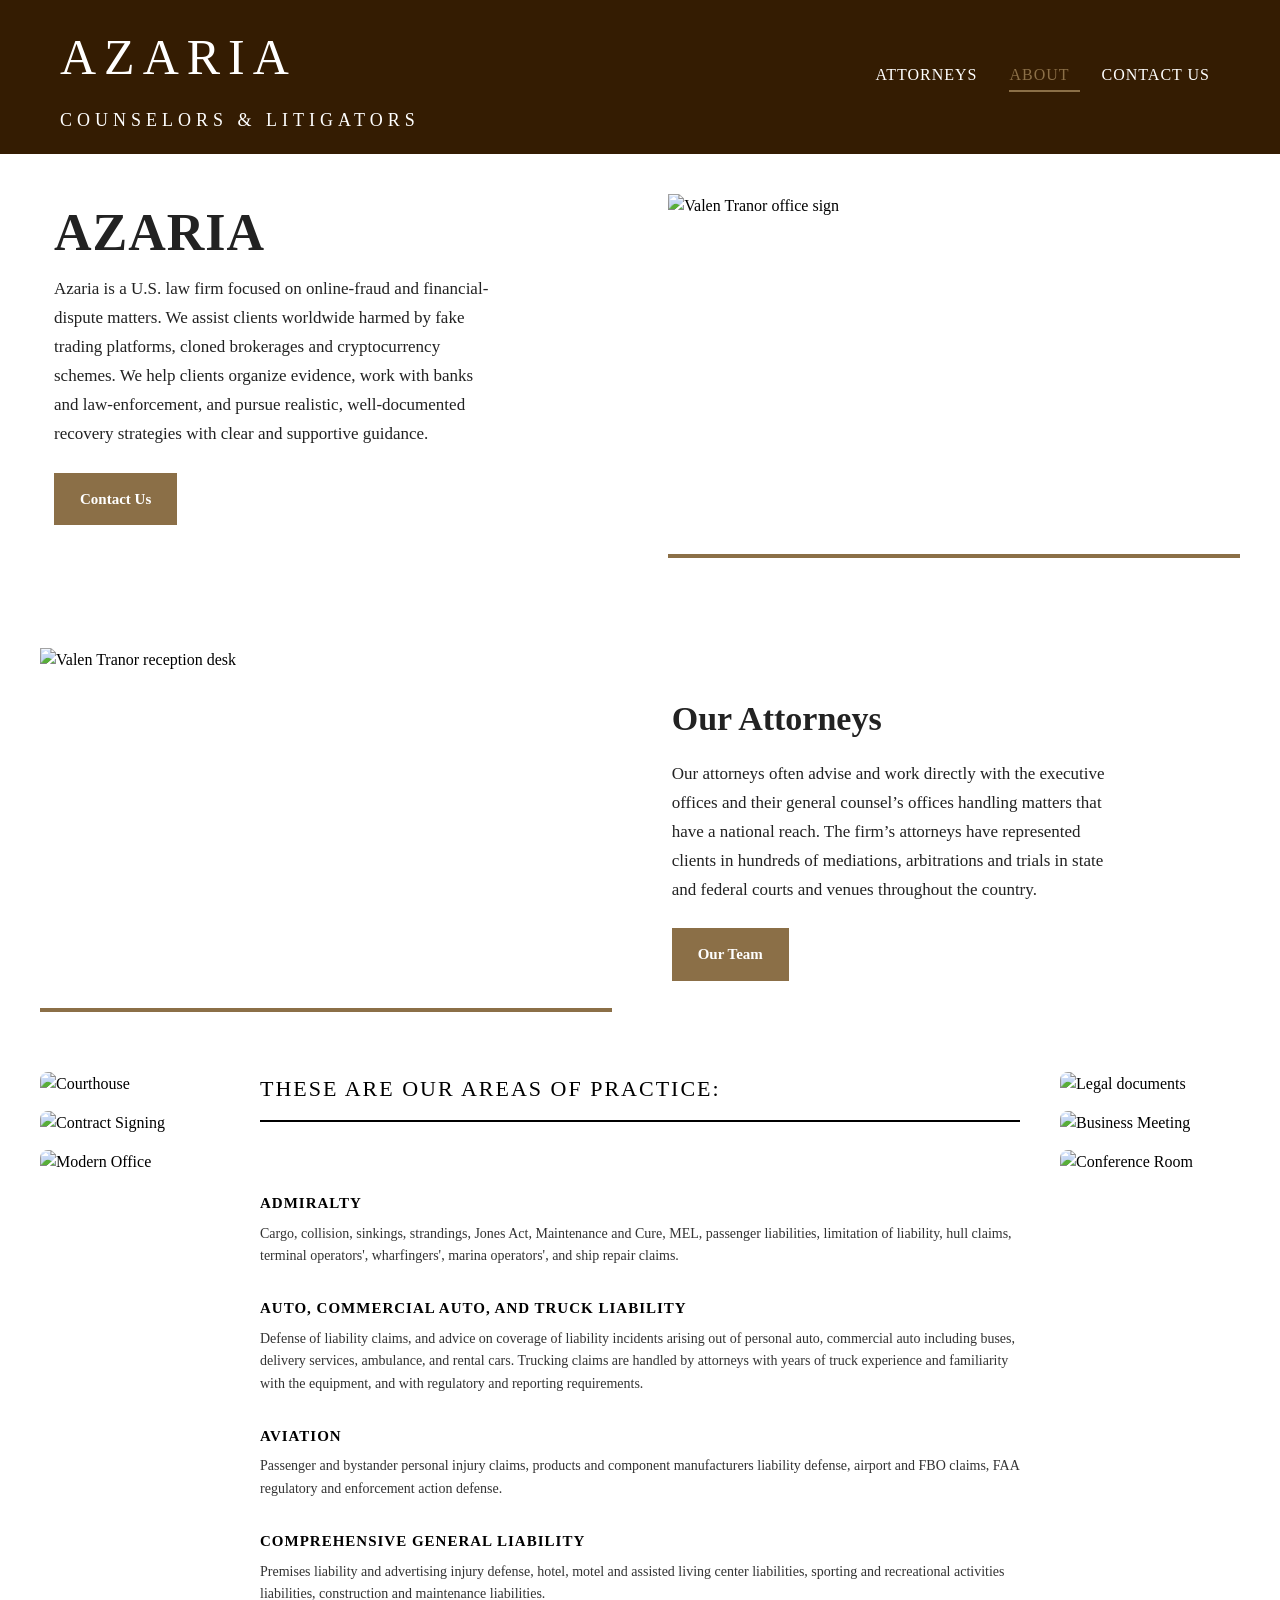
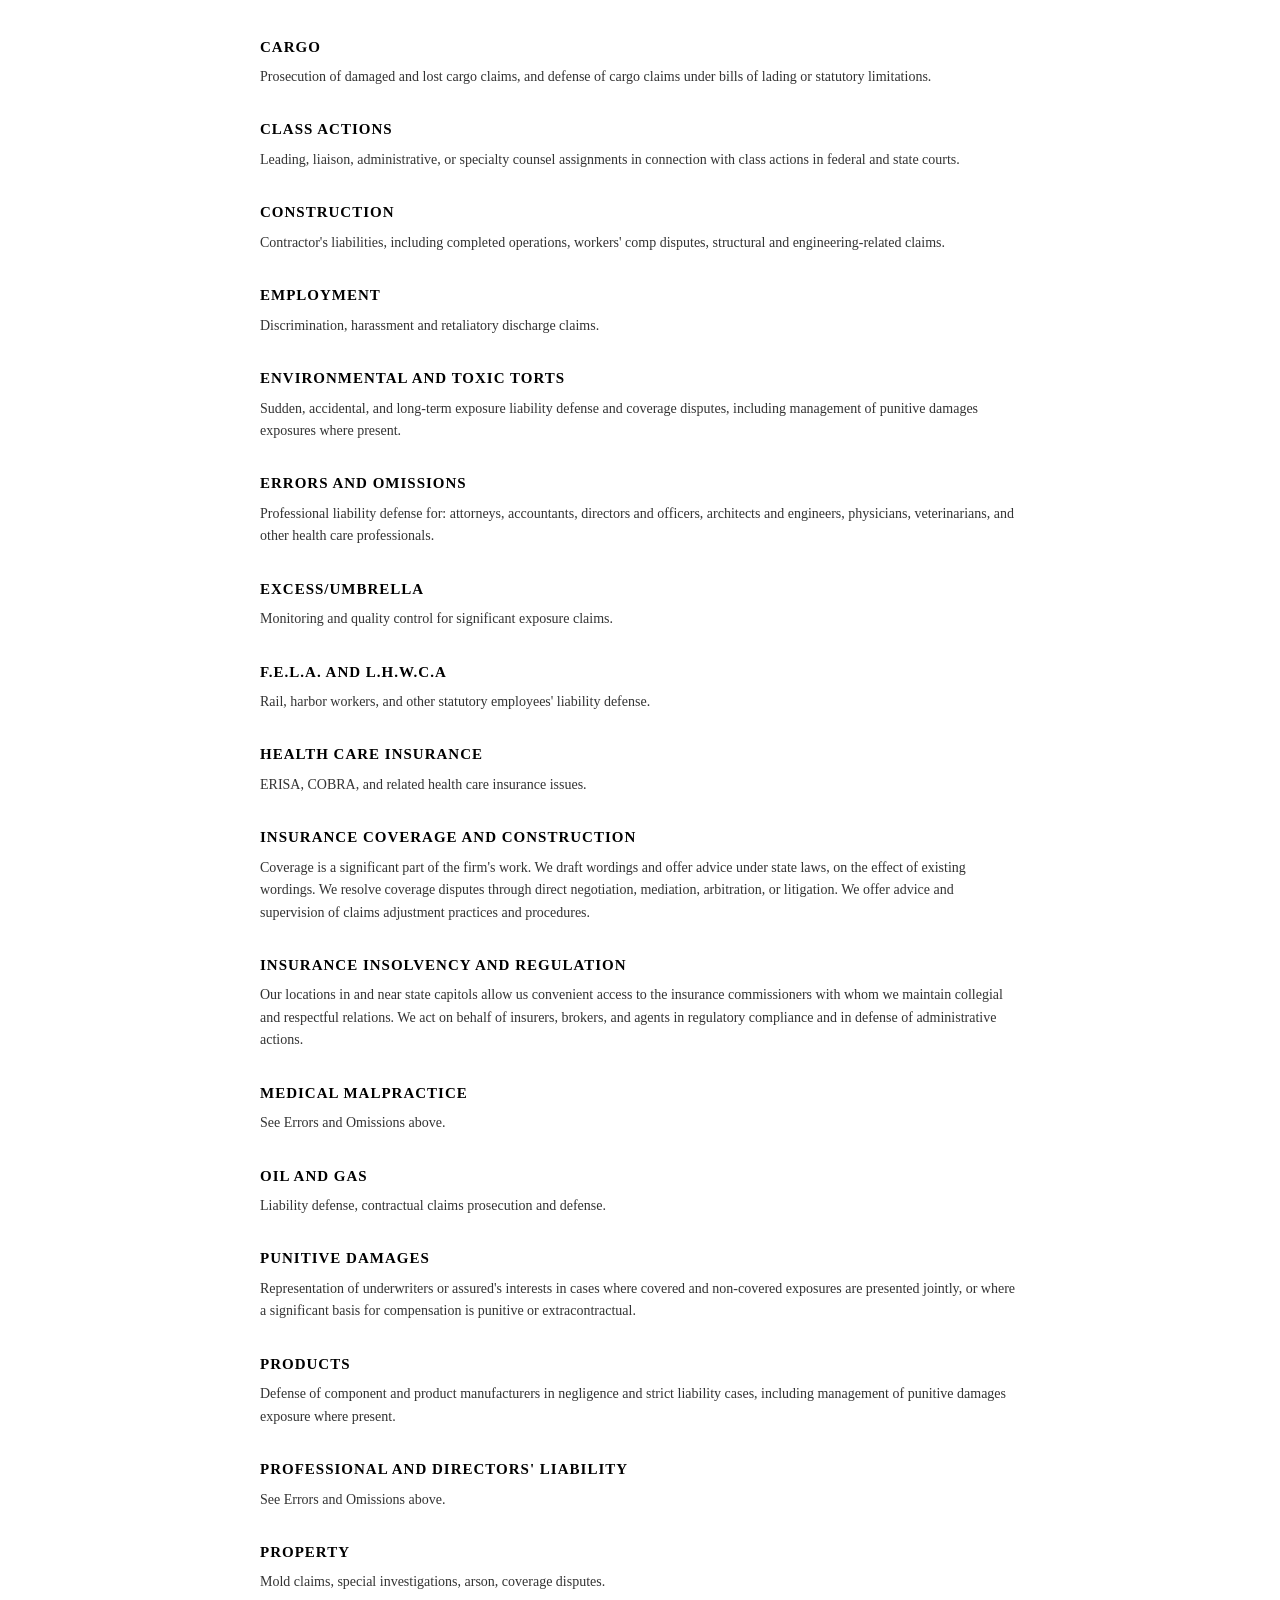
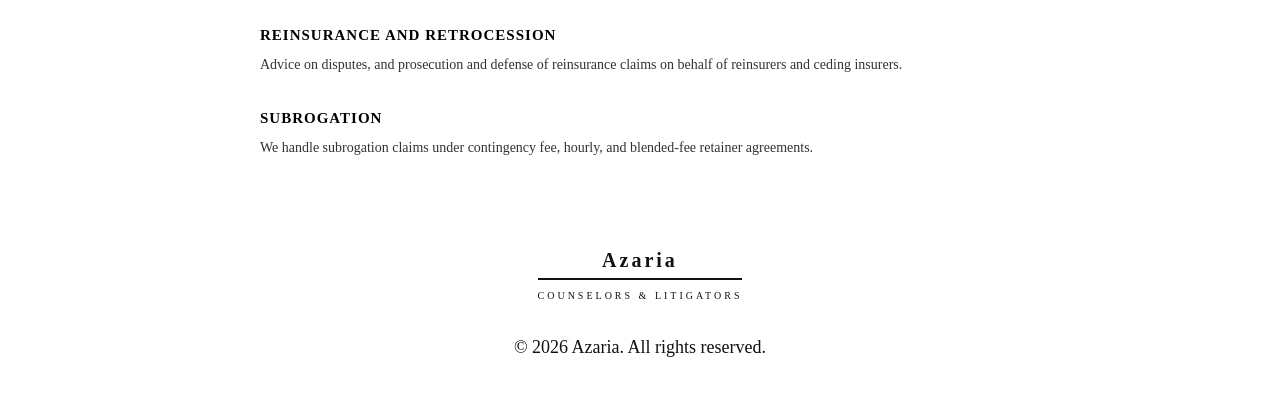
==== commit 034d7054: "change name" ====
--- a/about.html
+++ b/about.html
@@ -12,7 +12,7 @@
 		<header class="header">
 			<div class="logo">
 				<a href="index.html">
-					<h1 class="logo-main">Jonathan</h1>
+					<h1 class="logo-main">Azaria</h1>
 					<p class="logo-sub">COUNSELORS & LITIGATORS</p>
 				</a>
 			</div>
@@ -29,9 +29,9 @@
 		<section class="about-hero-section">
 			<div class="about-hero-card">
 				<div class="about-hero-copy">
-					<h1 class="about-hero-title">Jonathan</h1>
+					<h1 class="about-hero-title">Azaria</h1>
 					<p class="about-hero-text">
-						Jonathan is a U.S. law firm focused on online-fraud and financial-dispute matters.
+						Azaria is a U.S. law firm focused on online-fraud and financial-dispute matters.
 						We assist clients worldwide harmed by fake trading platforms, cloned brokerages and
 						cryptocurrency schemes. We help clients organize evidence, work with banks and law-enforcement,
 						and pursue realistic, well-documented recovery strategies with clear and supportive guidance.
@@ -177,10 +177,10 @@
 		</section>
         <footer class="site-footer">
             <div class="site-footer-logo">
-                <h2>Jonathan</h2>
+                <h2>Azaria</h2>
                 <p>COUNSELORS & LITIGATORS</p>
             </div>
-            <p class="site-footer-copy">© 2026 Jonathan. All rights reserved.</p>
+            <p class="site-footer-copy">© 2026 Azaria. All rights reserved.</p>
         </footer>
 	</div>
 	<script src="static/nav.js"></script>
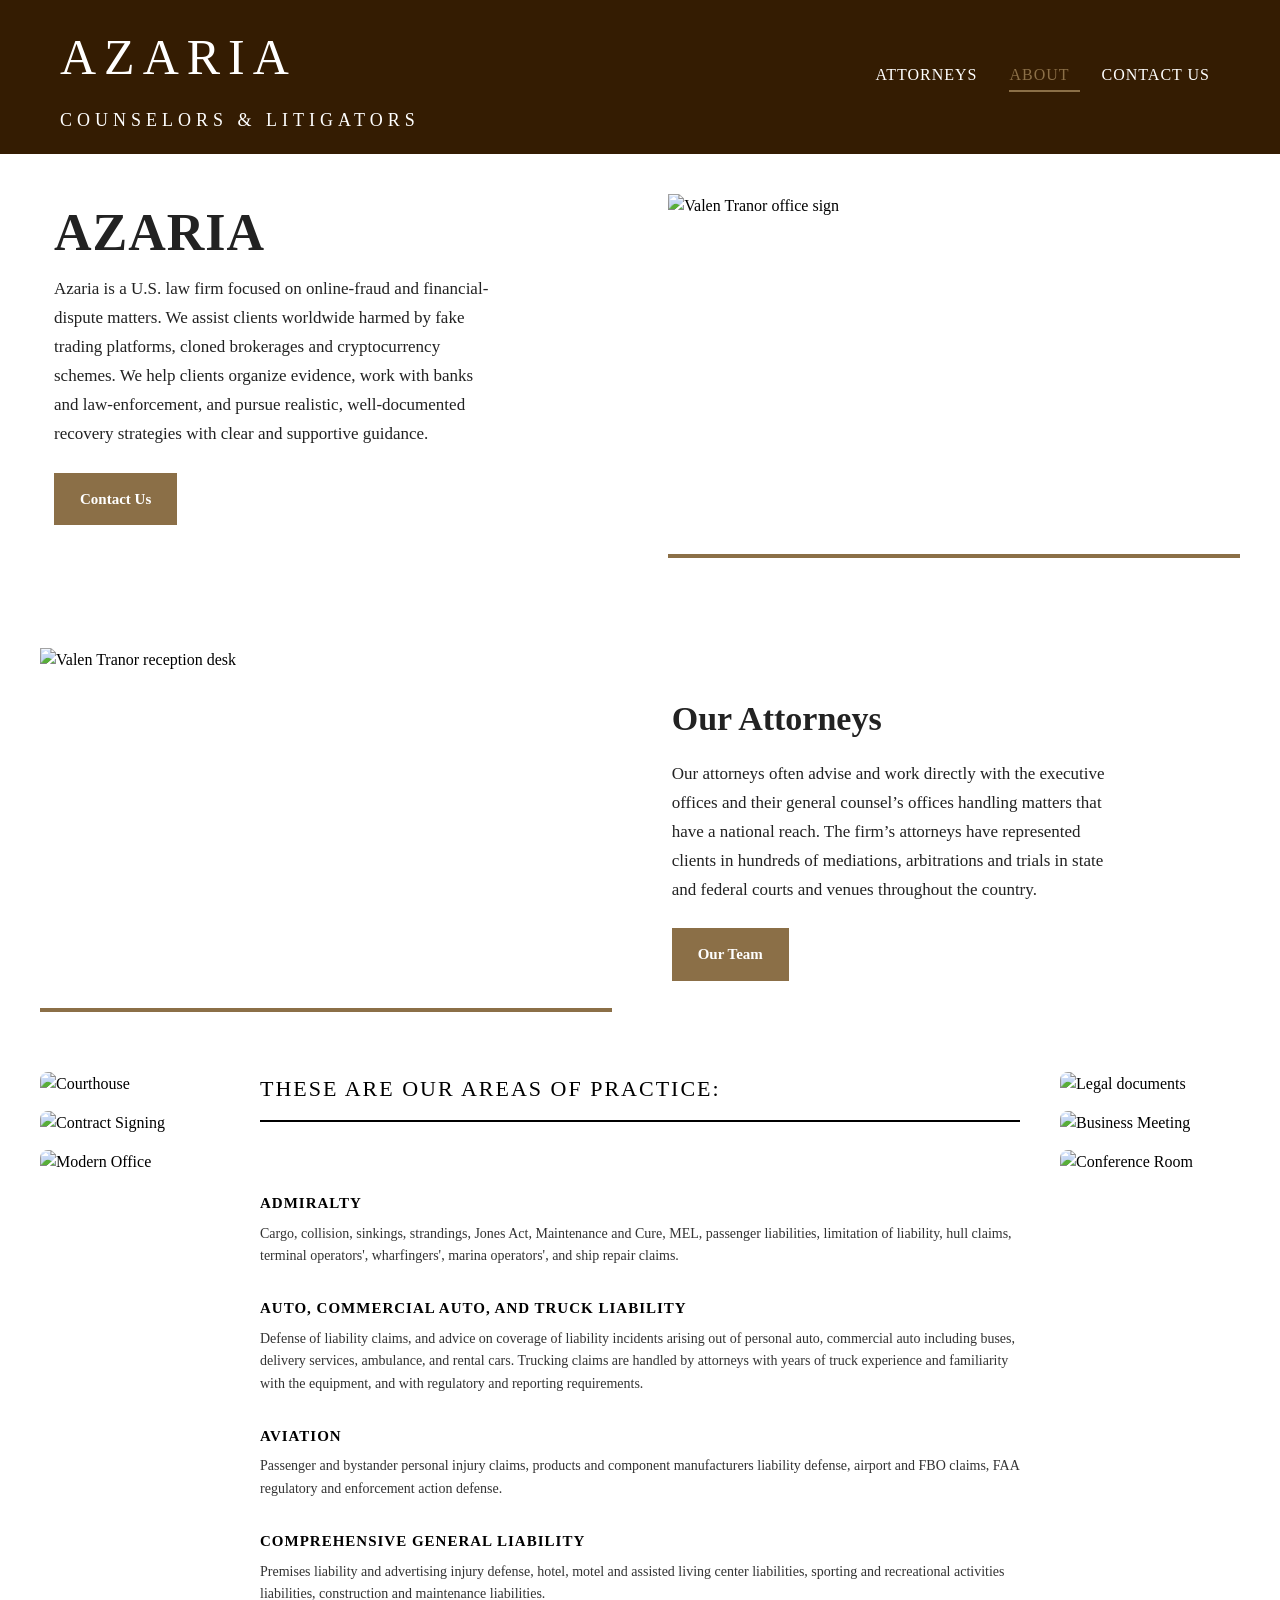
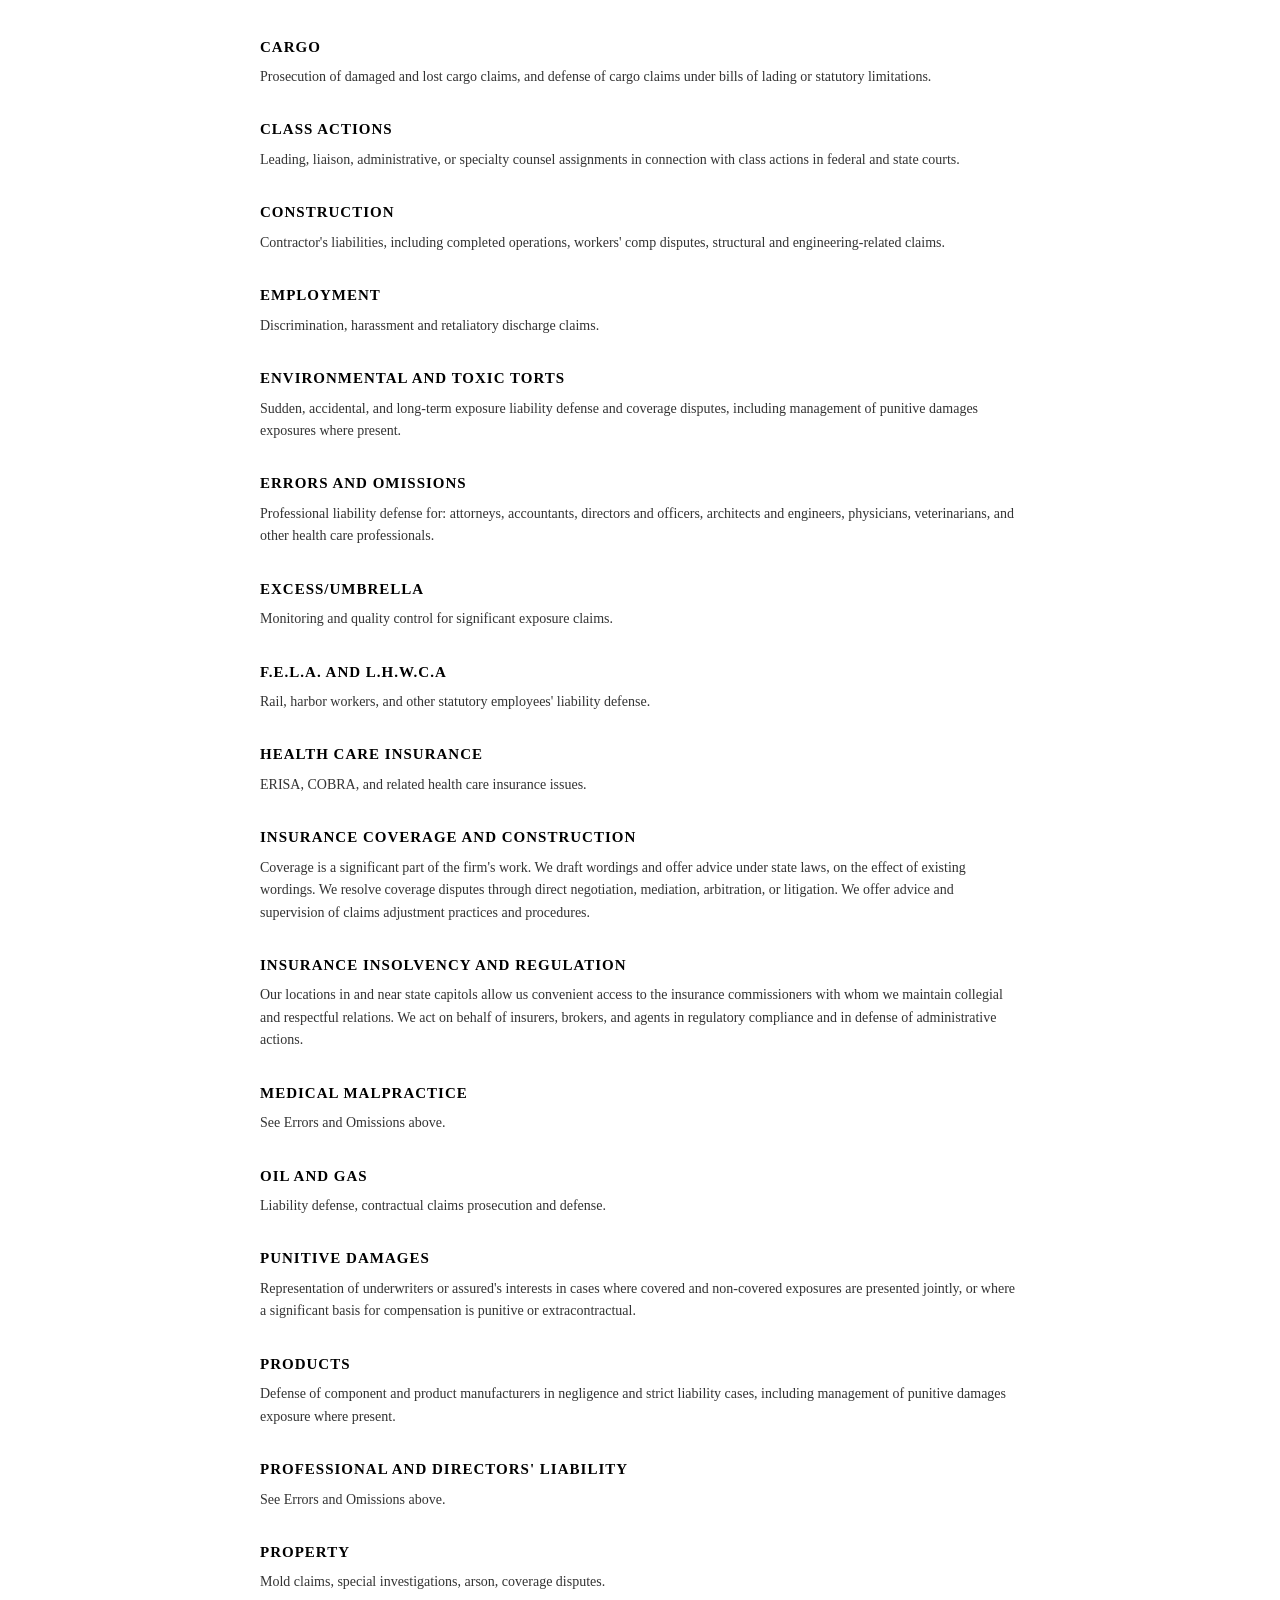
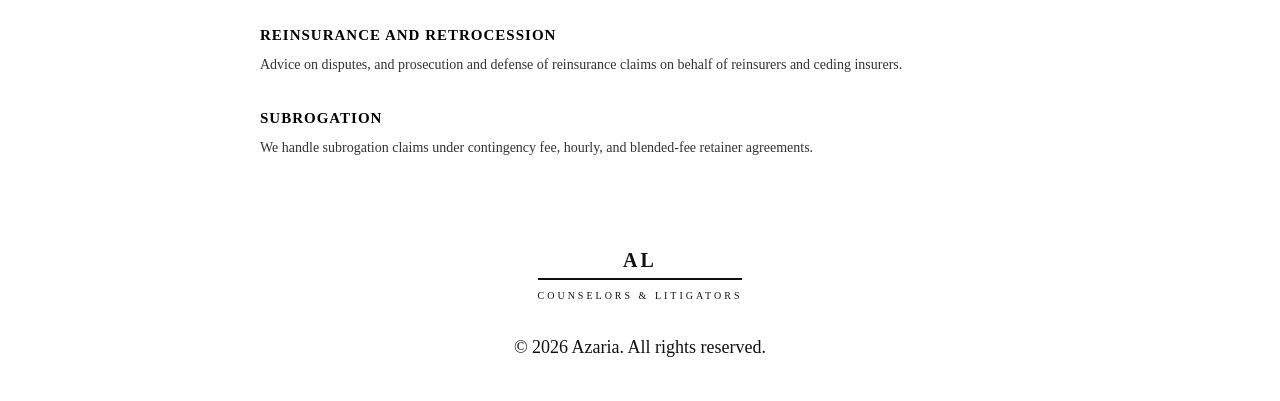
==== commit 81d9b866: "added icon" ====
--- a/about.html
+++ b/about.html
@@ -3,8 +3,9 @@
 <head>
 	<meta charset="UTF-8">
 	<meta name="viewport" content="width=device-width, initial-scale=1.0">
-	<title>About Us — Evans & Co</title>
-	<link rel="stylesheet" href="static/style.css">
+	<link rel="icon" type="image/png" href="img/AL.png">
+	<title>About Us — Azaria</title>
+	<link rel="stylesheet" href="style.css">
 </head>
 <body>
 	<div class="container">
@@ -177,12 +178,12 @@
 		</section>
         <footer class="site-footer">
             <div class="site-footer-logo">
-                <h2>Azaria</h2>
+				<h2>AL</h2>
                 <p>COUNSELORS & LITIGATORS</p>
             </div>
             <p class="site-footer-copy">© 2026 Azaria. All rights reserved.</p>
         </footer>
 	</div>
-	<script src="static/nav.js"></script>
+	<script src="nav.js"></script>
 </body>
 </html>
--- a/style.css
+++ b/style.css
@@ -0,0 +1,930 @@
+* {
+    margin: 0;
+    padding: 0;
+    box-sizing: border-box;
+}
+
+body {
+    font-family: 'Georgia', 'Times New Roman', Times, serif;
+    background-color: #fff;
+    color: #000;
+    line-height: 1.5;
+    margin: 0;
+    padding: 0;
+}
+
+.container {
+    max-width: 100%;
+    margin: 0 auto;
+    padding: 0;
+}
+
+/* Header Styles */
+.header {
+    display: flex;
+    justify-content: space-between;
+    align-items: center;
+    padding: 20px 60px;
+    background-color: #341C02;
+    color: #fff;
+}
+
+.nav-menu {
+    display: flex;
+    align-items: center;
+    gap: 22px;
+    flex-wrap: wrap;
+}
+
+.nav-toggle {
+    display: none;
+    border: 1px solid #8B6F47;
+    background: transparent;
+    color: #ffffff;
+    font-size: 24px;
+    line-height: 1;
+    padding: 6px 10px;
+    cursor: pointer;
+    transition: transform 0.2s ease, background-color 0.2s ease;
+}
+
+.nav-toggle:active {
+    transform: scale(0.95);
+}
+
+.header a {
+    position: relative;
+    text-decoration: none;
+    color: #ffffff;
+    text-transform: uppercase;
+    transition: color 0.3s ease;
+    padding-bottom: 5px;
+}
+
+.logo {
+    margin-bottom: 0;
+}
+
+.logo-main {
+    font-size: 50px;
+    font-weight: normal;
+    letter-spacing: 8px;
+    margin-bottom: 12px;
+    font-family: 'Georgia', serif;
+}
+
+.logo-sub {
+    font-size: 18px;
+    letter-spacing: 5px;
+    text-transform: uppercase;
+    font-weight: normal;
+}
+
+.nav-menu a {
+    position: relative;
+    text-decoration: none;
+    color: #ffffff;
+    font-size: 16px;
+    letter-spacing: 1px;
+    padding-right: 10px;
+    text-transform: uppercase;
+    transition: color 0.3s ease;
+    padding-bottom: 5px;
+}
+
+.nav-menu a::after {
+    content: "";
+    position: absolute;
+    left: 0;
+    bottom: 0;
+    width: 0;
+    height: 2px;
+    background-color: #8B6F47;
+    transition: width 0.3s ease;
+}
+
+/* Hover Effect */
+.nav-menu a:hover {
+    color: #8B6F47;
+}
+
+.nav-menu a:hover::after {
+    width: 100%;
+}
+
+/* Active Tab */
+.nav-menu a.active {
+    color: #8B6F47;
+}
+
+.nav-menu a.active::after {
+    width: 100%;
+}
+
+/* About Banner */
+.about-banner {
+    position: relative;
+    max-width: 1400px;
+    margin: 0 auto;
+    padding: 60px 40px;
+}
+
+.about-banner-overlay {
+    position: absolute;
+    left: 80px;
+    bottom: 90px;
+    color: #fff;
+    text-shadow: 0 2px 8px rgba(0, 0, 0, 0.55);
+}
+
+.about-banner-title {
+    font-size: 40px;
+    line-height: 1;
+    margin-bottom: 6px;
+    font-weight: 700;
+    letter-spacing: 2px;
+}
+
+.about-banner-summary {
+    font-size: 18px;
+    line-height: 1.6;
+    max-width: 560px;
+    letter-spacing: 0.2px;
+}
+
+.about-banner img {
+    display: block;
+    width: 100%;
+    height: 420px;
+    object-fit: cover;
+    border-radius: 4px;
+    box-shadow: 0 4px 12px rgba(0, 0, 0, 0.1);
+}
+
+.what-we-do-section {
+    max-width: 1400px;
+    margin: 0 auto;
+    padding: 10px 40px 50px;
+}
+
+.what-we-do-header {
+    display: grid;
+    grid-template-columns: 1fr 1fr;
+    gap: 40px;
+    align-items: start;
+}
+
+.what-we-do-title {
+    font-size: 32px;
+    font-weight: 700;
+    color: #222;
+    text-align: center;
+}
+
+.what-we-do-title::after {
+    content: "";
+    display: block;
+    width: 84px;
+    height: 4px;
+    background: #8B6F47;
+    margin: 18px auto 0;
+}
+
+.what-we-do-text {
+    font-size: 17px;
+    line-height: 1.7;
+    color: #222;
+    max-width: 640px;
+}
+
+.advocate-section {
+    background: #f5f5f5;
+    padding: 60px 40px 70px;
+}
+
+.advocate-hero {
+    text-align: center;
+    max-width: 900px;
+    margin: 0 auto 40px;
+}
+
+.advocate-title {
+    font-size: 58px;
+    line-height: 1.05;
+    color: #222;
+    font-weight: 700;
+    margin-bottom: 10px;
+}
+
+.advocate-subtitle {
+    font-size: 22px;
+    color: #333;
+    max-width: 760px;
+    margin: 0 auto;
+}
+
+.advocate-grid {
+    max-width: 1100px;
+    margin: 0 auto;
+    display: grid;
+    grid-template-columns: repeat(5, 1fr);
+    gap: 18px;
+}
+
+.advocate-card {
+    background: transparent;
+    text-align: center;
+    padding: 10px 8px 0;
+    position: relative;
+}
+
+.advocate-card + .advocate-card {
+    border-left: 2px solid #ffb15c;
+}
+
+.advocate-icon {
+    font-size: 54px;
+    line-height: 1;
+    margin-bottom: 10px;
+    color: #222;
+}
+
+.advocate-card h3 {
+    font-size: 22px;
+    color: #222;
+    margin-bottom: 10px;
+    font-weight: 700;
+}
+
+.advocate-card p {
+    font-size: 17px;
+    line-height: 1.35;
+    color: #222;
+}
+
+.approach-section {
+    max-width: 1400px;
+    margin: 0 auto;
+    padding: 80px 40px;
+    display: grid;
+    grid-template-columns: 1.1fr 0.9fr;
+    gap: 80px;
+    align-items: start;
+}
+
+.approach-copy {
+    font-size: 18px;
+    line-height: 1.7;
+    color: #222;
+    max-width: 720px;
+}
+
+.approach-copy p + p {
+    margin-top: 24px;
+}
+
+.approach-heading h2 {
+    font-size: 58px;
+    line-height: 1.05;
+    color: #222;
+    font-weight: 700;
+    margin-bottom: 20px;
+}
+
+.section-accent {
+    width: 84px;
+    height: 4px;
+    background: #8B6F47;
+}
+
+.site-footer {
+    text-align: center;
+    padding: 30px 20px 40px;
+}
+
+.site-footer-logo h2 {
+    font-size: 20px;
+    line-height: 1;
+    letter-spacing: 3px;
+    color: #111;
+    font-weight: 700;
+    margin-bottom: 8px;
+}
+
+.site-footer-logo p {
+    display: inline-block;
+    font-size: 10px;
+    letter-spacing: 3px;
+    color: #111;
+    padding-top: 8px;
+    border-top: 2px solid #111;
+}
+
+.site-footer-copy {
+    margin-top: 28px;
+    font-size: 18px;
+    color: #111;
+}
+
+/* About Section */
+.about-section {
+    display: flex;
+    padding: 60px 40px;
+    background-color: #fff;
+    gap: 30px;
+    max-width: 1400px;
+    margin: 0 auto;
+    align-items: flex-start;
+    flex-wrap: wrap;
+}
+
+.about-content {
+    flex: 1;
+    min-width: 0;
+}
+
+.about-text {
+    font-size: 15px;
+    margin-bottom: 25px;
+    text-align: left;
+    line-height: 1.8;
+    font-family: 'Georgia', serif;
+    text-align: justify;
+}
+
+.contact-info {
+    flex: 0 0 280px;
+    display: flex;
+    flex-direction: column;
+    gap: 30px;
+    padding-right: 40px;
+    border-right: 1px solid #ddd;
+    min-width: 0;
+}
+
+.office {
+    text-align: left;
+}
+
+.office-name {
+    font-size: 16px;
+    font-weight: bold !important;
+    margin-bottom: 8px;
+    text-transform: uppercase;
+    letter-spacing: 1px;
+}
+
+.office p {
+    font-size: 13px;
+    margin-bottom: 4px;
+    font-weight: normal;
+}
+
+/* Side Images */
+.side-image {
+    flex: 0 0 250px;
+    display: flex;
+    flex-direction: column;
+    align-items: flex-start;
+    min-width: 0;
+}
+
+.side-image img {
+    width: 100%;
+    height: auto;
+    object-fit: cover;
+    border-radius: 4px;
+    box-shadow: 0 4px 12px rgba(0, 0, 0, 0.1);
+    margin-bottom: 200px;
+}
+
+    .image-gallery {
+        display: grid;
+        grid-template-columns: repeat(6, 1fr); /* 6 images in one row */
+        gap: 15px;
+        width: 100%;
+    }
+
+    .image-gallery img {
+        width: 100%;
+        height: 250px;
+        object-fit: cover;
+        border-radius: 8px;
+        display: block;
+    }
+        .left-gallery,
+    .right-gallery {
+        display: flex;
+        flex-direction: column;
+        gap: 15px;
+        width: 180px;
+        flex-shrink: 0;
+    }
+
+    .left-gallery img,
+    .right-gallery img {
+        width: 100%;
+        height: auto;
+        border-radius: 8px;
+    }
+
+/* Practice Areas Section */
+.practice-areas {
+    display: flex;
+    padding: 60px 40px;
+    background-color: #fff;
+    gap: 40px;
+    max-width: 1400px;
+    margin: 0 auto;
+    align-items: flex-start;
+    flex-wrap: wrap;
+}
+
+.practice-areas .practice-list {
+    flex: 1;
+    min-width: 0;
+}
+
+.email-contact {
+    text-align: right;
+    margin-bottom: 30px;
+    font-size: 14px;
+    font-weight: bold;
+    color: #000;
+}
+
+.section-title {
+    font-size: 22px;
+    text-align: left;
+    margin-bottom: 40px;
+    letter-spacing: 2px;
+    color: #000;
+    font-weight: normal;
+    border-bottom: 2px solid #000;
+    padding-bottom: 15px;
+}
+
+.practice-list {
+    display: flex;
+    flex-direction: column;
+    gap: 30px;
+}
+
+.practice-item {
+    padding: 0;
+    background: none;
+    border: none;
+    box-shadow: none;
+    min-width: 0;
+}
+
+.practice-name {
+    font-size: 15px;
+    margin-bottom: 8px;
+    color: #000;
+    letter-spacing: 1px;
+    font-weight: bold;
+    text-transform: uppercase;
+}
+
+.practice-desc {
+    font-size: 14px;
+    color: #333;
+    line-height: 1.6;
+    margin: 0;
+    padding-left: 0;
+    overflow-wrap: break-word;
+    word-wrap: break-word;
+}
+
+/* About page hero sections */
+.about-hero-section,
+.about-attorneys-section {
+    max-width: 1400px;
+    margin: 0 auto;
+    padding: 40px 40px 0;
+}
+
+.about-hero-card,
+.about-attorneys-card {
+    display: grid;
+    grid-template-columns: 1.05fr 1fr;
+    gap: 28px;
+    align-items: start;
+    background: #fff;
+}
+
+.about-hero-copy,
+.about-attorneys-copy {
+    padding: 14px 8px 0 14px;
+}
+
+.about-hero-title {
+    font-size: 52px;
+    line-height: 0.95;
+    letter-spacing: 1px;
+    text-transform: uppercase;
+    margin-bottom: 18px;
+    color: #222;
+    font-weight: 700;
+}
+
+.about-hero-text,
+.about-attorneys-text {
+    font-size: 17px;
+    line-height: 1.7;
+    color: #222;
+    max-width: 440px;
+}
+
+.about-hero-text {
+    margin-bottom: 24px;
+}
+
+.about-attorneys-title {
+    font-size: 34px;
+    margin-bottom: 16px;
+    color: #222;
+    font-weight: 700;
+}
+
+.about-hero-image-wrap,
+.about-attorneys-image-wrap {
+    position: relative;
+}
+
+.about-hero-image,
+.about-attorneys-image {
+    width: 100%;
+    height: 360px;
+    object-fit: cover;
+    display: block;
+}
+
+.orange-rule {
+    height: 4px;
+    width: 100%;
+    background: #8B6F47;
+}
+
+.orange-button {
+    display: inline-block;
+    background: #8B6F47;
+    color: #fff;
+    text-decoration: none;
+    padding: 15px 26px;
+    font-size: 15px;
+    font-weight: 700;
+    text-transform: capitalize;
+}
+
+.orange-button:hover {
+    background: #341C02;
+}
+
+.about-attorneys-section {
+    padding-top: 90px;
+}
+
+.about-attorneys-card {
+    grid-template-columns: 1fr 1.05fr;
+}
+
+.about-attorneys-copy {
+    padding-left: 32px;
+    align-self: center;
+}
+
+.about-attorneys-text {
+    margin-bottom: 24px;
+}
+
+@media (max-width: 900px) {
+    .about-hero-card,
+    .about-attorneys-card {
+        grid-template-columns: 1fr;
+    }
+
+    .about-hero-title {
+        font-size: 40px;
+    }
+
+    .about-hero-image,
+    .about-attorneys-image {
+        height: 280px;
+    }
+
+    .about-attorneys-copy {
+        padding-left: 14px;
+    }
+}
+
+@media (max-width: 768px) {
+
+    body {
+        overflow-x: hidden;
+    }
+
+    .header {
+        padding: 16px;
+        flex-direction: row;
+        flex-wrap: wrap;
+        align-items: center;
+        gap: 10px;
+    }
+
+    .nav-toggle {
+        display: inline-flex;
+        align-items: center;
+        justify-content: center;
+        margin-left: auto;
+    }
+
+    .nav-menu {
+        width: 100%;
+        display: flex;
+        flex-direction: column;
+        align-items: flex-start;
+        gap: 10px;
+        max-height: 0;
+        opacity: 0;
+        overflow: hidden;
+        pointer-events: none;
+        transition: max-height 0.25s ease, opacity 0.2s ease;
+    }
+
+    .nav-menu.open {
+        max-height: 220px;
+        opacity: 1;
+        pointer-events: auto;
+    }
+
+    .nav-menu a {
+        font-size: 14px;
+        padding-right: 0;
+        padding-bottom: 2px;
+    }
+
+    .logo {
+        margin-bottom: 0;
+        padding: 0;
+    }
+
+    .logo-main {
+        font-size: 36px;
+        letter-spacing: 3px;
+        margin-bottom: 8px;
+        line-height: 1.1;
+    }
+
+    .logo-sub {
+        font-size: 12px;
+        letter-spacing: 2px;
+        line-height: 1.4;
+    }
+
+    /* About Section */
+    .about-banner {
+        padding: 30px 16px;
+    }
+
+    .about-banner img {
+        height: 240px;
+    }
+
+    .about-banner-overlay {
+        left: 30px;
+        bottom: 40px;
+    }
+
+    .about-banner-title {
+        font-size: 28px;
+    }
+
+    .about-banner-summary {
+        font-size: 14px;
+    }
+
+    .what-we-do-section {
+        padding: 10px 16px 40px;
+    }
+
+    .what-we-do-header {
+        grid-template-columns: 1fr;
+        gap: 20px;
+    }
+
+    .what-we-do-title {
+        font-size: 28px;
+        text-align: left;
+    }
+
+    .what-we-do-title::after {
+        margin: 14px 0 0;
+    }
+
+    .what-we-do-text {
+        font-size: 16px;
+    }
+
+    .advocate-section {
+        padding: 40px 16px 48px;
+    }
+
+    .advocate-title {
+        font-size: 34px;
+    }
+
+    .advocate-subtitle {
+        font-size: 18px;
+    }
+
+    .advocate-grid {
+        grid-template-columns: 1fr;
+        gap: 20px;
+    }
+
+    .advocate-card + .advocate-card {
+        border-left: none;
+        border-top: 2px solid #ffb15c;
+        padding-top: 18px;
+    }
+
+    .approach-section {
+        padding: 50px 16px;
+        grid-template-columns: 1fr;
+        gap: 24px;
+    }
+
+    .approach-copy {
+        font-size: 16px;
+    }
+
+    .approach-heading h2 {
+        font-size: 38px;
+    }
+
+    .site-footer-copy {
+        font-size: 15px;
+    }
+
+    .about-section {
+        display: flex;
+        flex-direction: column;
+        padding: 15px;
+        gap: 20px;
+    }
+
+    /* Images */
+    .side-image {
+        display: flex;
+        justify-content: center;
+        align-items: center;
+        width: 100%;
+        
+    }
+
+    .side-image img {
+        width: 100%;
+        max-width: 220px;
+        height: auto;
+        border-radius: 8px;
+        margin-bottom: 50px;
+    }
+
+    .left-gallery,
+    .right-gallery {
+        display: flex;
+        flex-direction: row;
+        justify-content: center;
+        gap: 8px;
+        width: 100%;
+    }
+
+    .left-gallery img,
+    .right-gallery img {
+        width: 30%;
+        height: auto;
+    }
+
+    .image-gallery {
+        display: grid;
+        grid-template-columns: repeat(3, 1fr);
+        gap: 5px;
+    }
+
+    .image-gallery img {
+        width: 100%;
+        height: auto;
+    }
+
+    /* Contact Information */
+    .contact-info {
+        width: 100%;
+        display: grid;
+        grid-template-columns: 1fr;
+        gap: 15px;
+        border: none;
+        padding: 0;
+    }
+
+    .office {
+        padding: 12px;
+        border: 1px solid #ddd;
+        border-radius: 6px;
+    }
+
+    .office-name {
+        font-size: 15px;
+        font-weight: bold;
+        margin-bottom: 5px;
+    }
+
+    .office p {
+        font-size: 13px;
+        line-height: 1.5;
+    }
+
+    /* About Content */
+    .about-content {
+        width: 100%;
+    }
+
+    .about-text {
+        font-size: 14px;
+        line-height: 1.8;
+        text-align: justify;
+        margin-bottom: 12px;
+    }
+
+    /* Practice Areas */
+    .practice-areas {
+        display: flex;
+        flex-direction: column;
+        padding: 15px;
+        gap: 20px;
+    }
+
+    .practice-list,
+    .practice-content {
+        width: 100%;
+    }
+
+    .section-title {
+        font-size: 20px;
+        text-align: center;
+    }
+
+    .practice-name {
+        font-size: 15px;
+    }
+
+    .practice-desc {
+        font-size: 13px;
+        line-height: 1.7;
+    }
+
+    .email-contact {
+        text-align: center;
+        font-size: 13px;
+    }
+}
+
+@media (max-width: 480px) {
+    .logo-main {
+        font-size: 30px;
+        letter-spacing: 2px;
+    }
+
+    .logo-sub {
+        font-size: 11px;
+        letter-spacing: 1.5px;
+    }
+
+    .about-banner-overlay {
+        left: 18px;
+        right: 18px;
+        bottom: 20px;
+    }
+
+    .about-banner-title {
+        font-size: 24px;
+    }
+
+    .about-banner-summary {
+        font-size: 13px;
+        line-height: 1.5;
+    }
+
+    .advocate-title {
+        font-size: 28px;
+    }
+
+    .approach-heading h2 {
+        font-size: 32px;
+    }
+
+    .about-hero-title {
+        font-size: 32px;
+    }
+}
